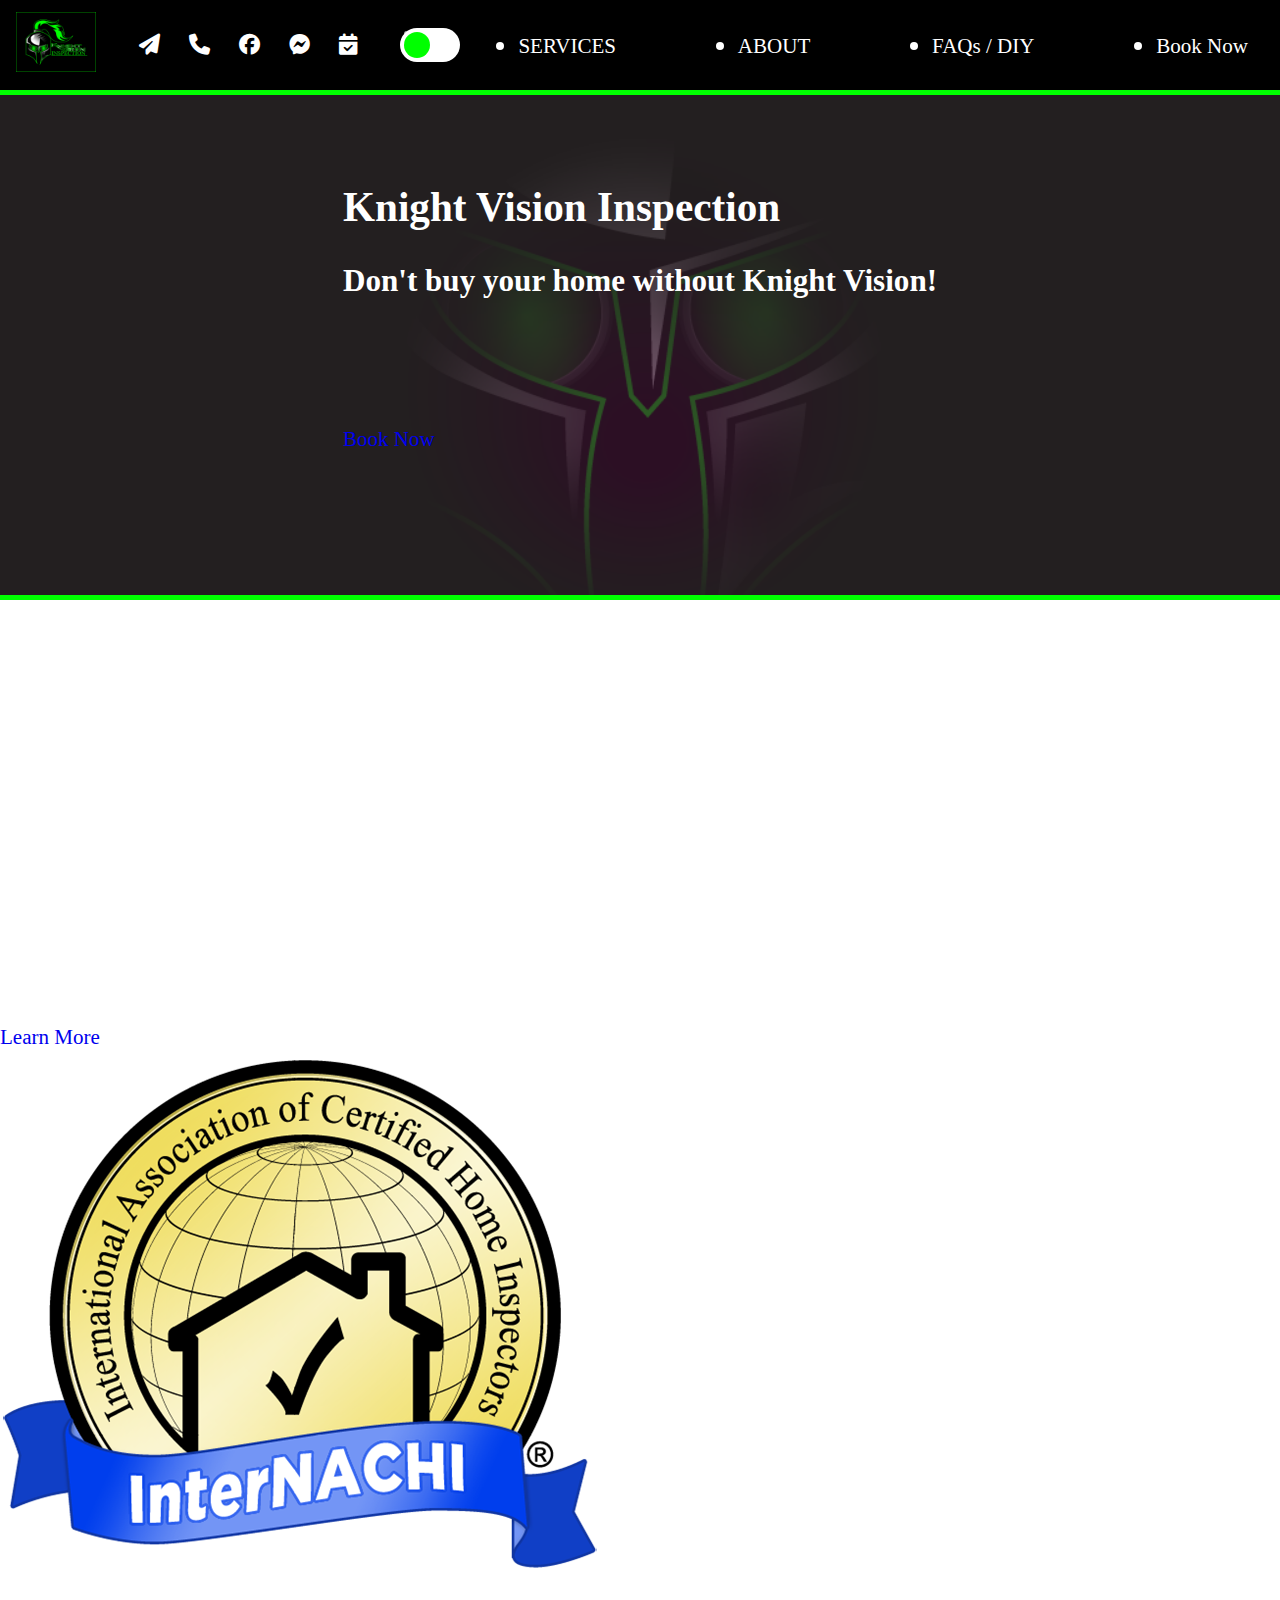
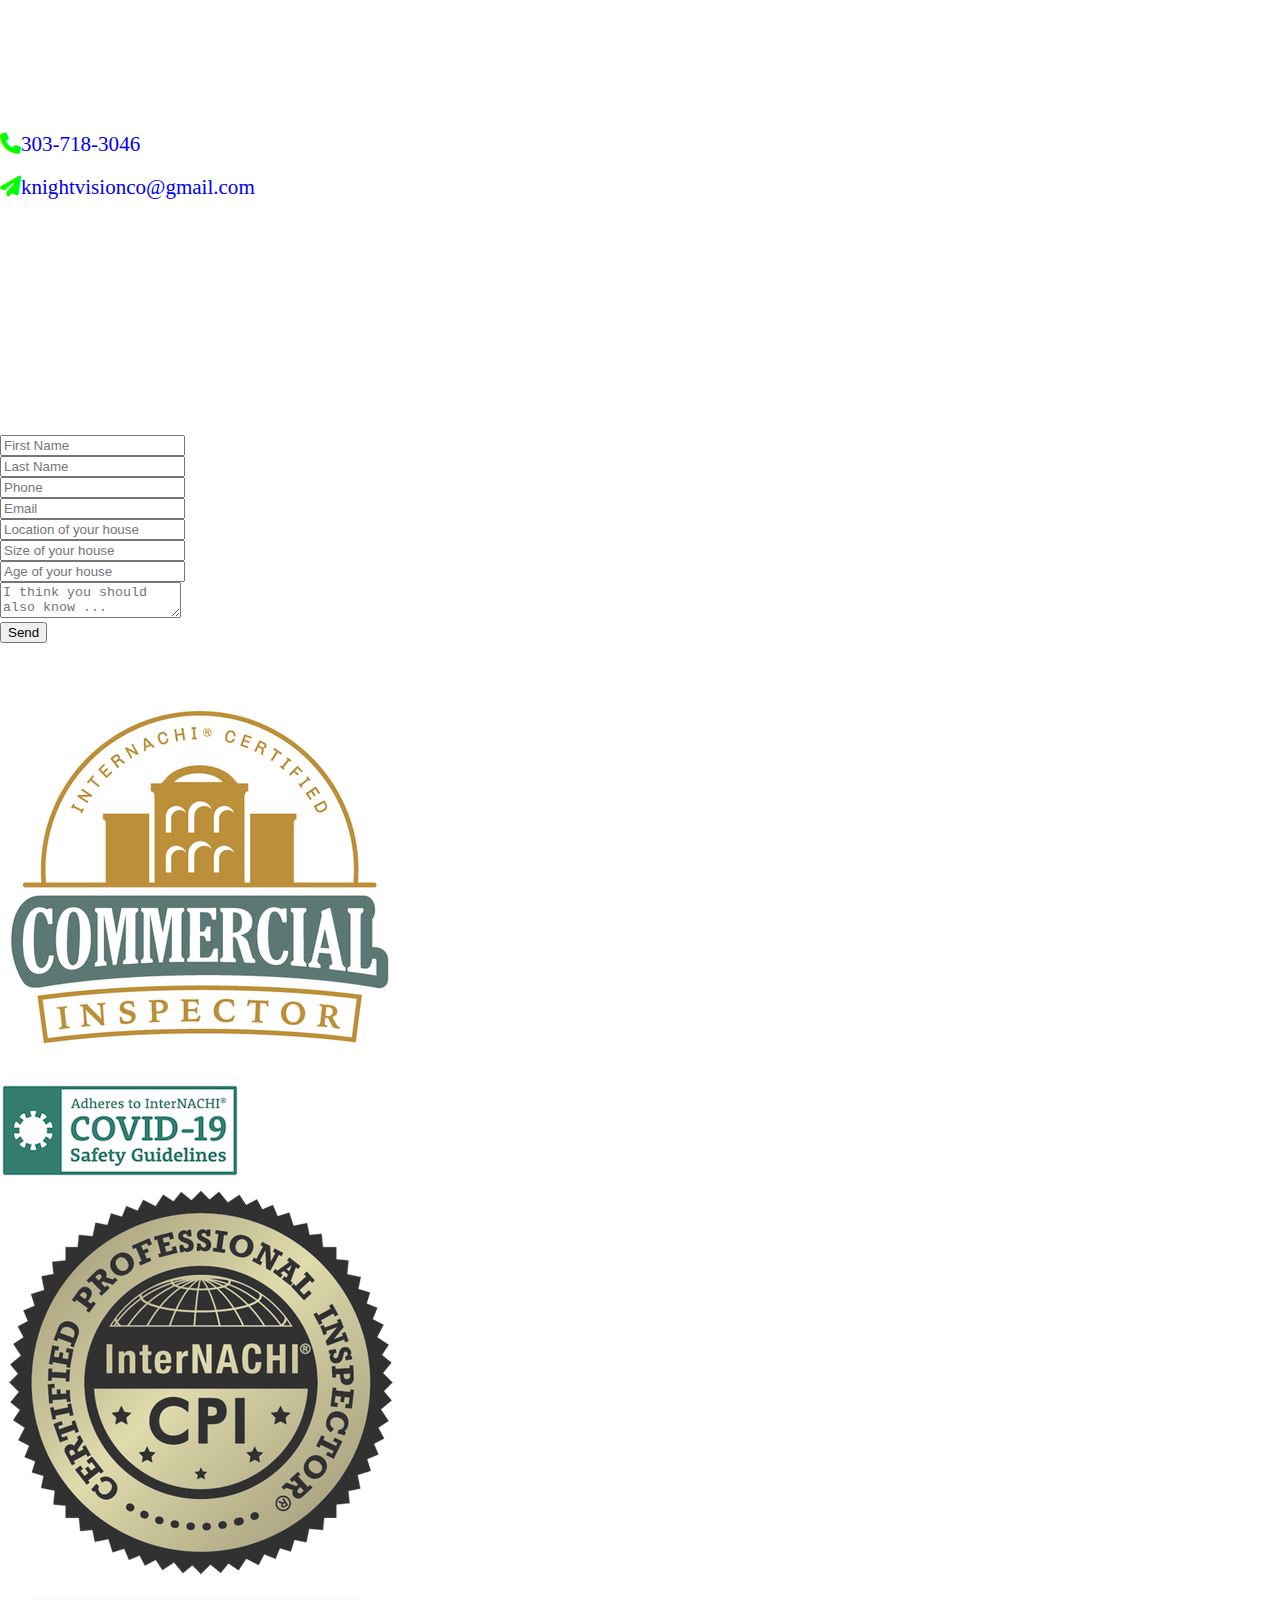
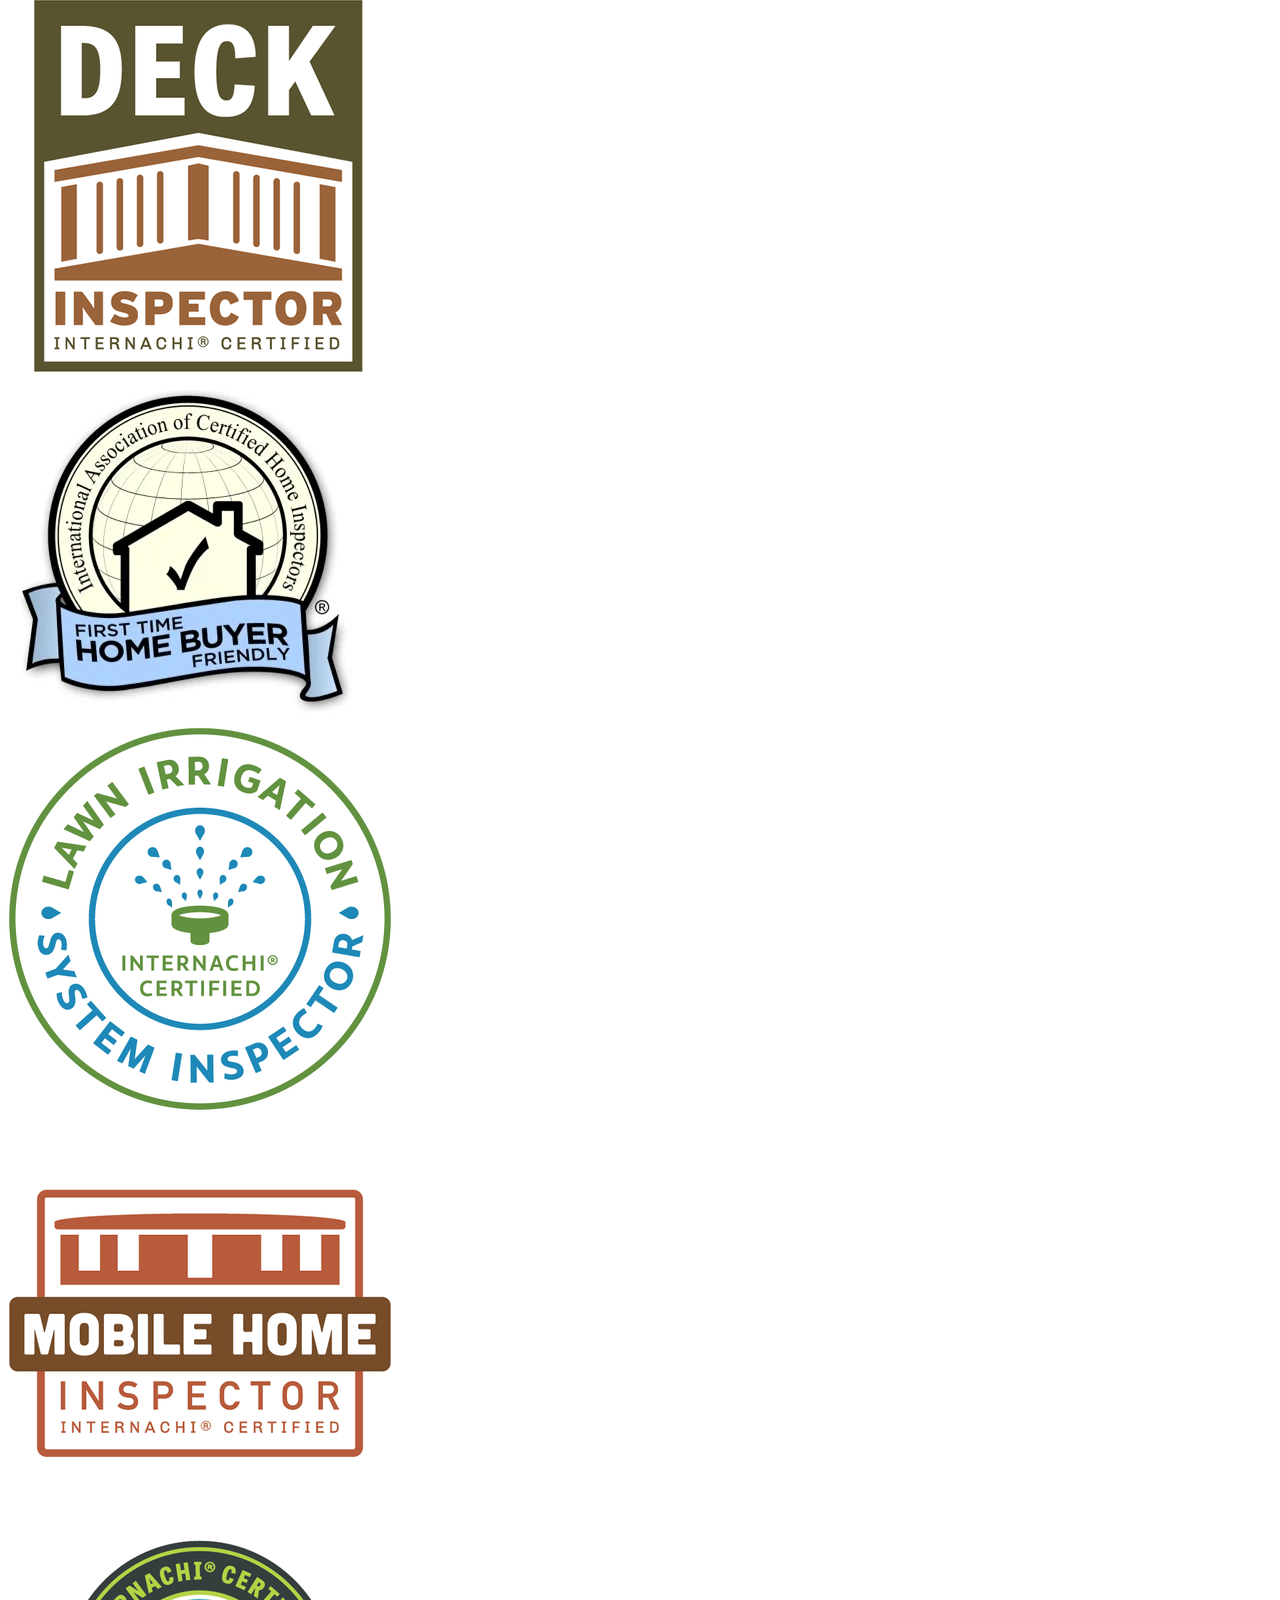
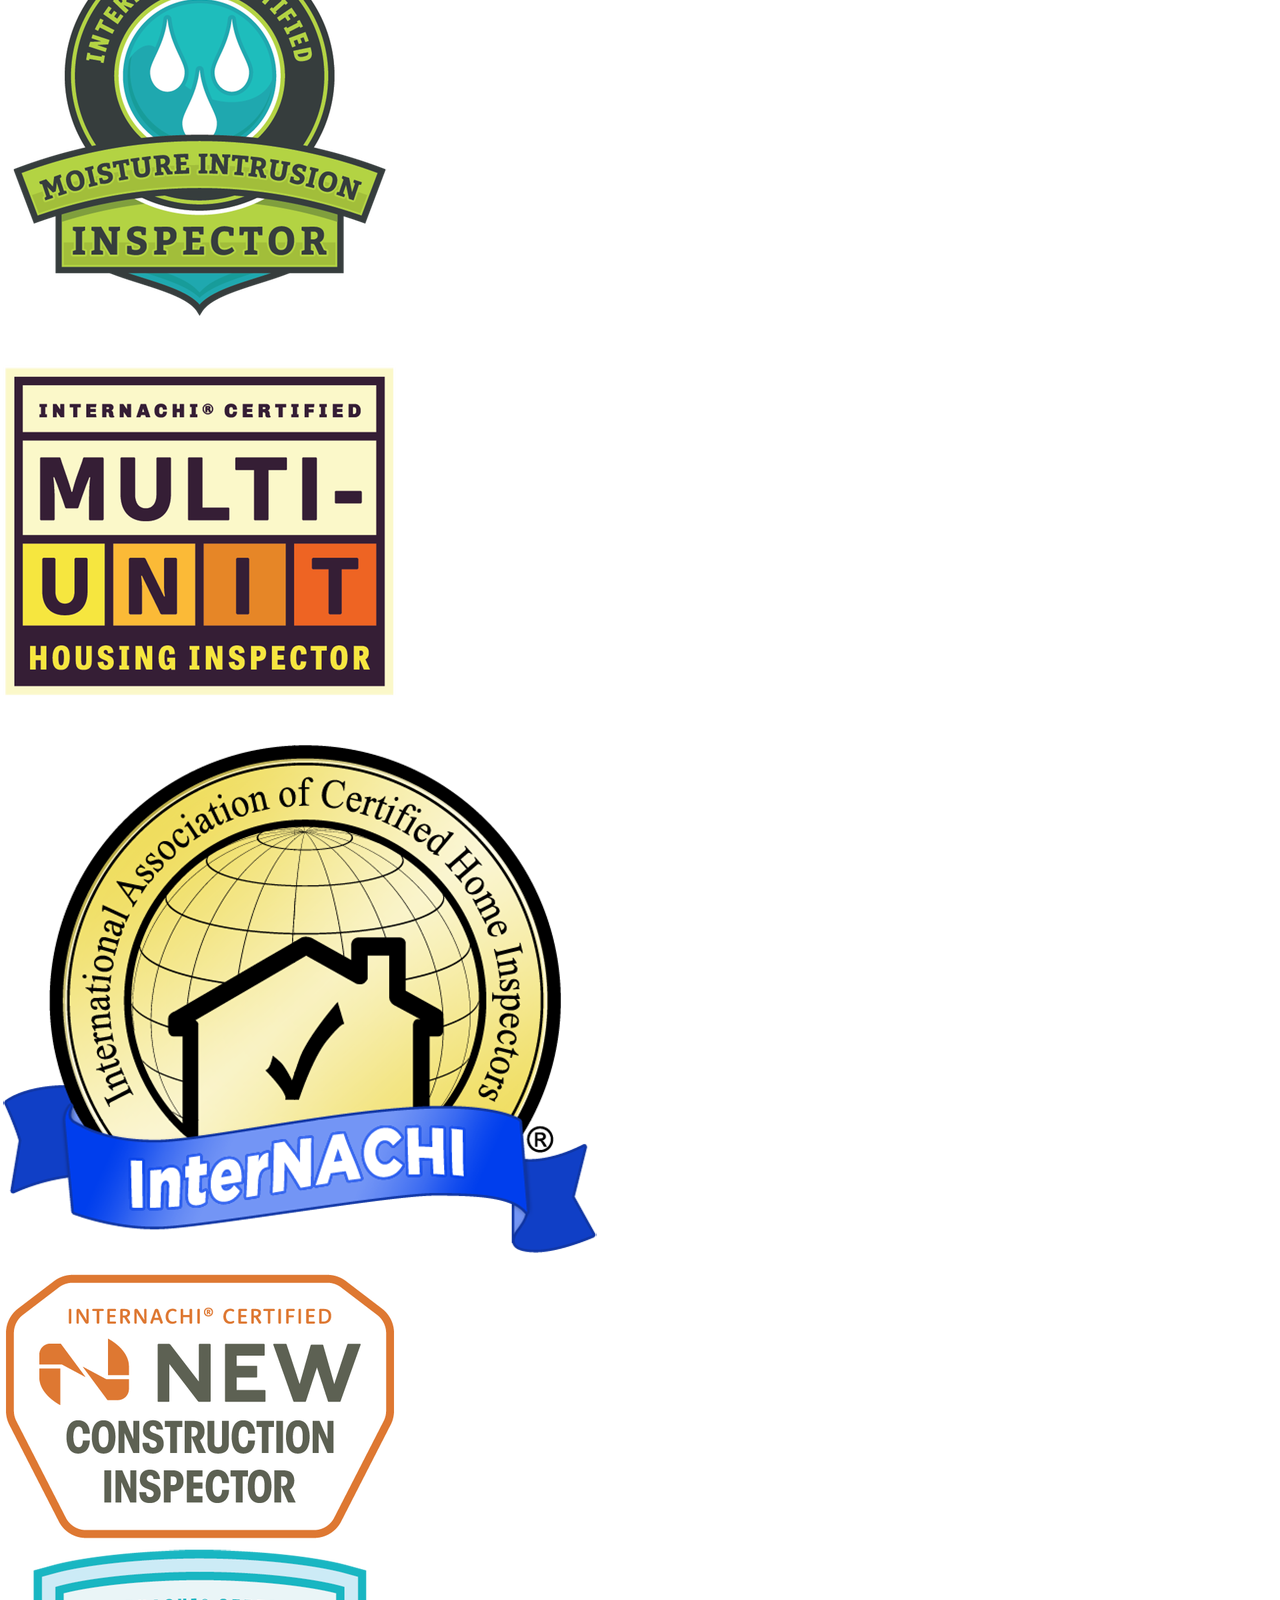
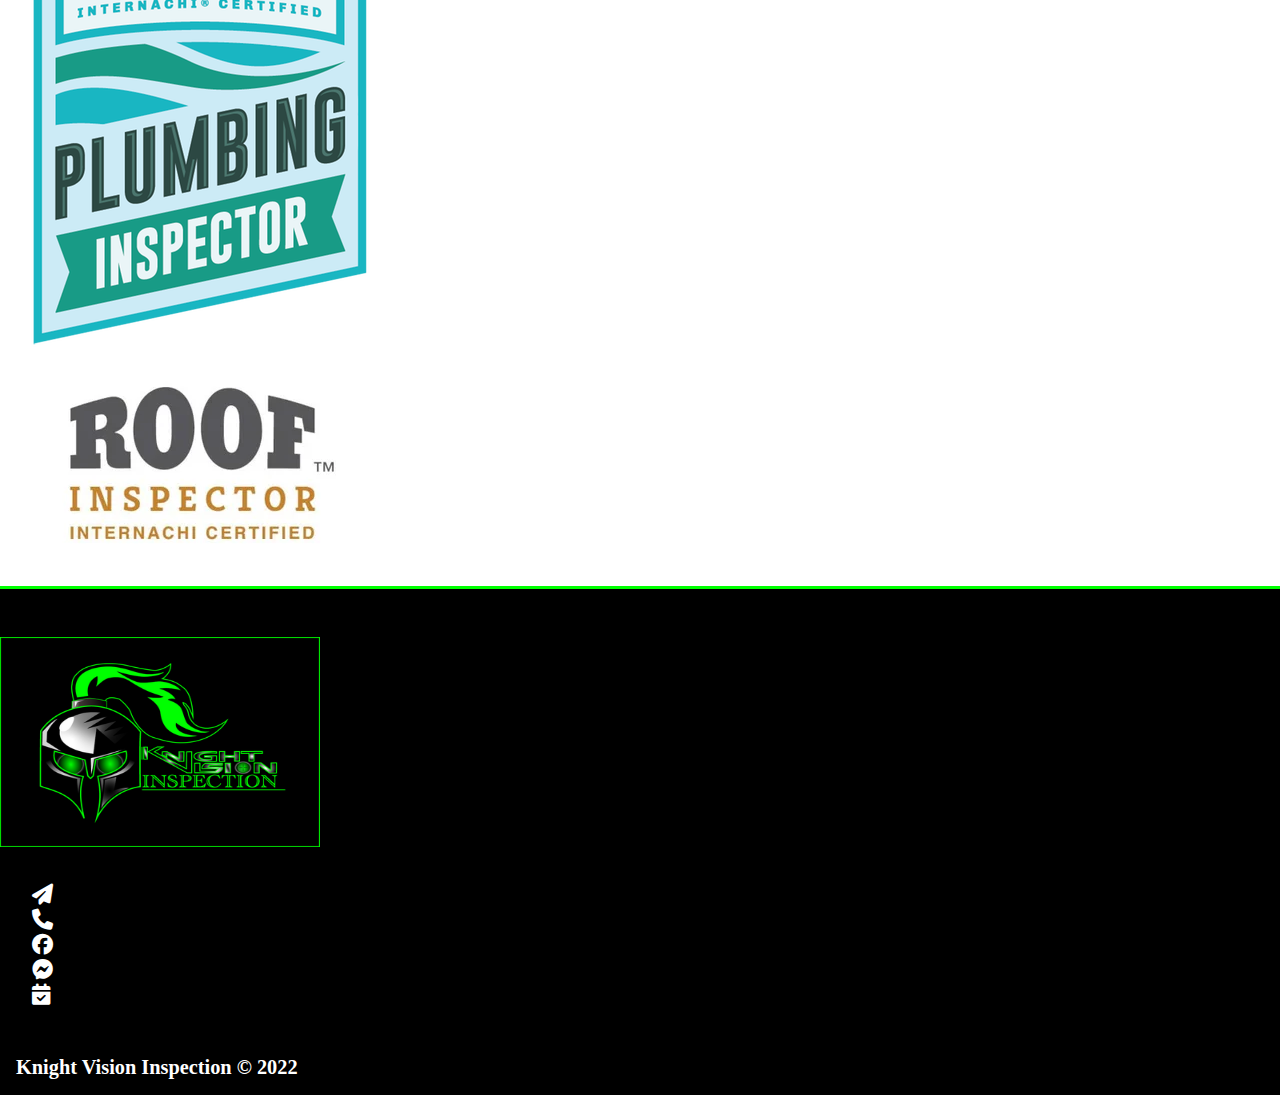
==== index.html @ 7fac528f "help" ====
<!DOCTYPE html>
<html lang="en">
  <head>
      <meta charset="UTF-8">
      <meta http-equiv="X-UA-Compatible" content="IE=edge">
      <meta name="viewport" content="width=device-width, initial-scale=1.0">
      <title>Knight Vision Inspection</title>
      <link rel="shortcut icon" type="image/jpg" href="./assets/images/logobig.webp"/>
      <link rel="stylesheet" href="https://cdnjs.cloudflare.com/ajax/libs/font-awesome/6.1.2/css/all.min.css">
      <link rel="stylesheet" href="./css/index.css">
  </head>
  <body>

    <!-- NAV -->
    <app-nav></app-nav>
    <!-- HERO -->
    <div class="hero-image">
      <div class="hero-text ta">
          <h1>Knight Vision Inspection</h1>
          <h2>Don't buy your home without Knight Vision!</h2>
          <a href="https://square.site/book/L98NPR7TF8NX2/knight-vision-inspection" class="bk-btn">Book Now</a>
      </div>
    </div> 
    
    <!-- PAGE BODY -->
    <div class="page-body">
  
      <div id="banner" class="container">
        <div class="banner-content flex1 center col gap ta">
          <p>We offer high quality, thorough Residential and Commercial property inspections across Colorado, Denver and the surrounding areas!</p>
          <p><strong>Proudly inspecting:</strong> <em>Denver, Lakewood, Golden, Morrison Englewood, Littleton, Thornton, Arvada, Westminster, Broomfield, Boulder, Louisville, Lafayette, Aurora, Castle Rock, Wheat Ridge, Centennial, Greenwood Village, Lone Tree, Parker, Elizabeth, Chery Creek</em> and more! </p>
        </div>
      </div>
    

      <div id="intro-info" class=" container">
        <div class="flex2">

          <div class="flex center col">
            <h3 class="title">Our Services</h3>
            <ul class="services-list">
              <li>Residential Inspections</li>
              <li>Commercial Inspections</li>
              <li>Walk Through Inspections</li>
              <li>Buyer's Pre-Purchase Inspections</li>
              <li>Seller's Pre-Listing Inspections</li>
              <li>New Construction Inspections</li>
              <li>11 Month Warranty Inspections</li>
              <li>Home Maintenance Inspections</li>
              <li>Radon Testing</li>
              <li>Sewer Scope Inspections</li>
            </ul>
            <a class="bk-btn"  href="./services.html">Learn More</a>
          </div>

          <div class="flex center">
            <img src="./assets/images/nachi.webp" class="nachi-intro-image" alt="InterNACHI" >
          </div>

        </div>
      </div>

      <div id="contact" class="container">
        <div class="flex2">
          
          <div class="flex jccenter ta col">
            <div class="contact-message">
              <h3 class="title">Contact Us</h3>
              <p>Please feel free to contact us for pricing or ANY questions.</p>
              <p>If interested in a quote please include the location, size </br>and age of the home.</p>
              </br>
              <p>We look forward to hearing from you, Thank you!</p>
              <div class="contact-info">
                <a href="tel:303-718-3046"><i class="fa-solid fa-phone  tooltip" style="color: var(--other1)"><span class="tooltiptext">Phone</span></i>303-718-3046</a><br/>
              </br>
                <a href="mailto:knightvisionco@gmail.com"><i class="fa-solid fa-paper-plane  tooltip" style="color: var(--other1)"><span class="tooltiptext">Mail</span></i>knightvisionco@gmail.com</a>
              </div>
            </div>
            <div class="hours">
              <h3 class="title">Hours of Operation</h3>
              <p> Monday: (8am - 9pm)</p>
              <p> Tuesday: (8am - 9pm)</p>
              <p> Wednesday: (8am - 9pm)</p>
              <p> Thursday: (8am - 9pm)</p>
              <p> Friday: (8am - 9pm)</p>
              <p> Saturday: (8am - 9pm)</p>
              <p> Sunday: (8am - 9pm)</p>
            </div>
          </div>

          <div class="flex center col">
            <h3 class="title">Ask us anything.</h3>

            <form action="" class="contact-form" method="POST">
              <div>
                <input type="text" id="fname" name="fname" placeholder="First Name" required></input>
              </div>
              <div>
                <input type="text" id="lname" name="lname" placeholder="Last Name" required></input>
              </div>
              <div>
                <input type="phone" id="phone" name="phone" placeholder="Phone" required></input>
              </div>
              <div>
                <input type="email" id="email" name="email" placeholder="Email" required></input>
              </div>
              <div>
                <input type="text" id="location" name="location" placeholder="Location of your house"></input>
              </div>
              <div>
                <input type="number" id="size" name="size" placeholder="Size of your house"></input>
              </div>
              <div>
                <input type="number" id="age" name="age" placeholder="Age of your house"></input>
              </div>
              <div>
                <textarea type="text" id="message" name="message" placeholder="I think you should also know ..."></textarea>
              </div>
              <div>
                <button type="submit" class="bk-btn">Send</button>
              </div>
    
            </form>

          </div>

        </div>
      </div>


      <div id="certifications" class="container flex1 col">
        <h2 class="title ta">Certifications</h2>              
      </div>


      <div id="cert-gallery" class="container">
        <div class="flex3 cert-gallery">

          <div class="">
            <img src="./assets/images/commercial.webp" alt="">
          </div>

          <div class="">
            <img src="./assets/images/covid.webp" alt="">
          </div>

          <div class="">
            <img src="./assets/images/cpi.webp" alt="">
          </div>

          <div class="">
            <img src="./assets/images/deck.webp" alt="">
          </div>

          <div class="">
            <img src="./assets/images/firsttime.webp" alt="">
          </div>

          <div class="">
            <img src="./assets/images/lawn.webp" alt="">
          </div>

          <div class="">
            <img src="./assets/images/mobile.webp" alt="">
          </div>

          <div class="">
            <img src="./assets/images/moisture.webp" alt="">
          </div>

          <div class="">
            <img src="./assets/images/multi.webp" alt="">
          </div>

          <div class="special">
            <img src="./assets/images/nachi.webp" alt="">
          </div>

          <div class="">
            <img src="./assets/images/new.webp" alt="">
          </div>

          <div class="">
            <img src="./assets/images/plumbing.webp" alt="">
          </div>

          <div class="">
            <img src="./assets/images/roof.webp" alt="">
          </div>

        </div>
      </div>
    

    </div>

    <app-footer></app-footer>
 
  </body>

  <script src="https://ajax.googleapis.com/ajax/libs/jquery/3.5.1/jquery.min.js"></script>
  <script type="text/javascript" src="./js/nav.js"></script>
  <script type="text/javascript" src="./js/footer.js"></script>

</html>
---- css/index.css ----
/*--------------------------------------------------------------
>>> INDEX
--------------------------------------------------------------*/

@import "./presets/1reset.css";
@import "./presets/2style.css";
@import "./presets/3header.css";
@import "./presets/4footer.css";
@import "./presets/5main.css";

/*--------------------------------------------------------------
>>> INDEX - END
--------------------------------------------------------------*/
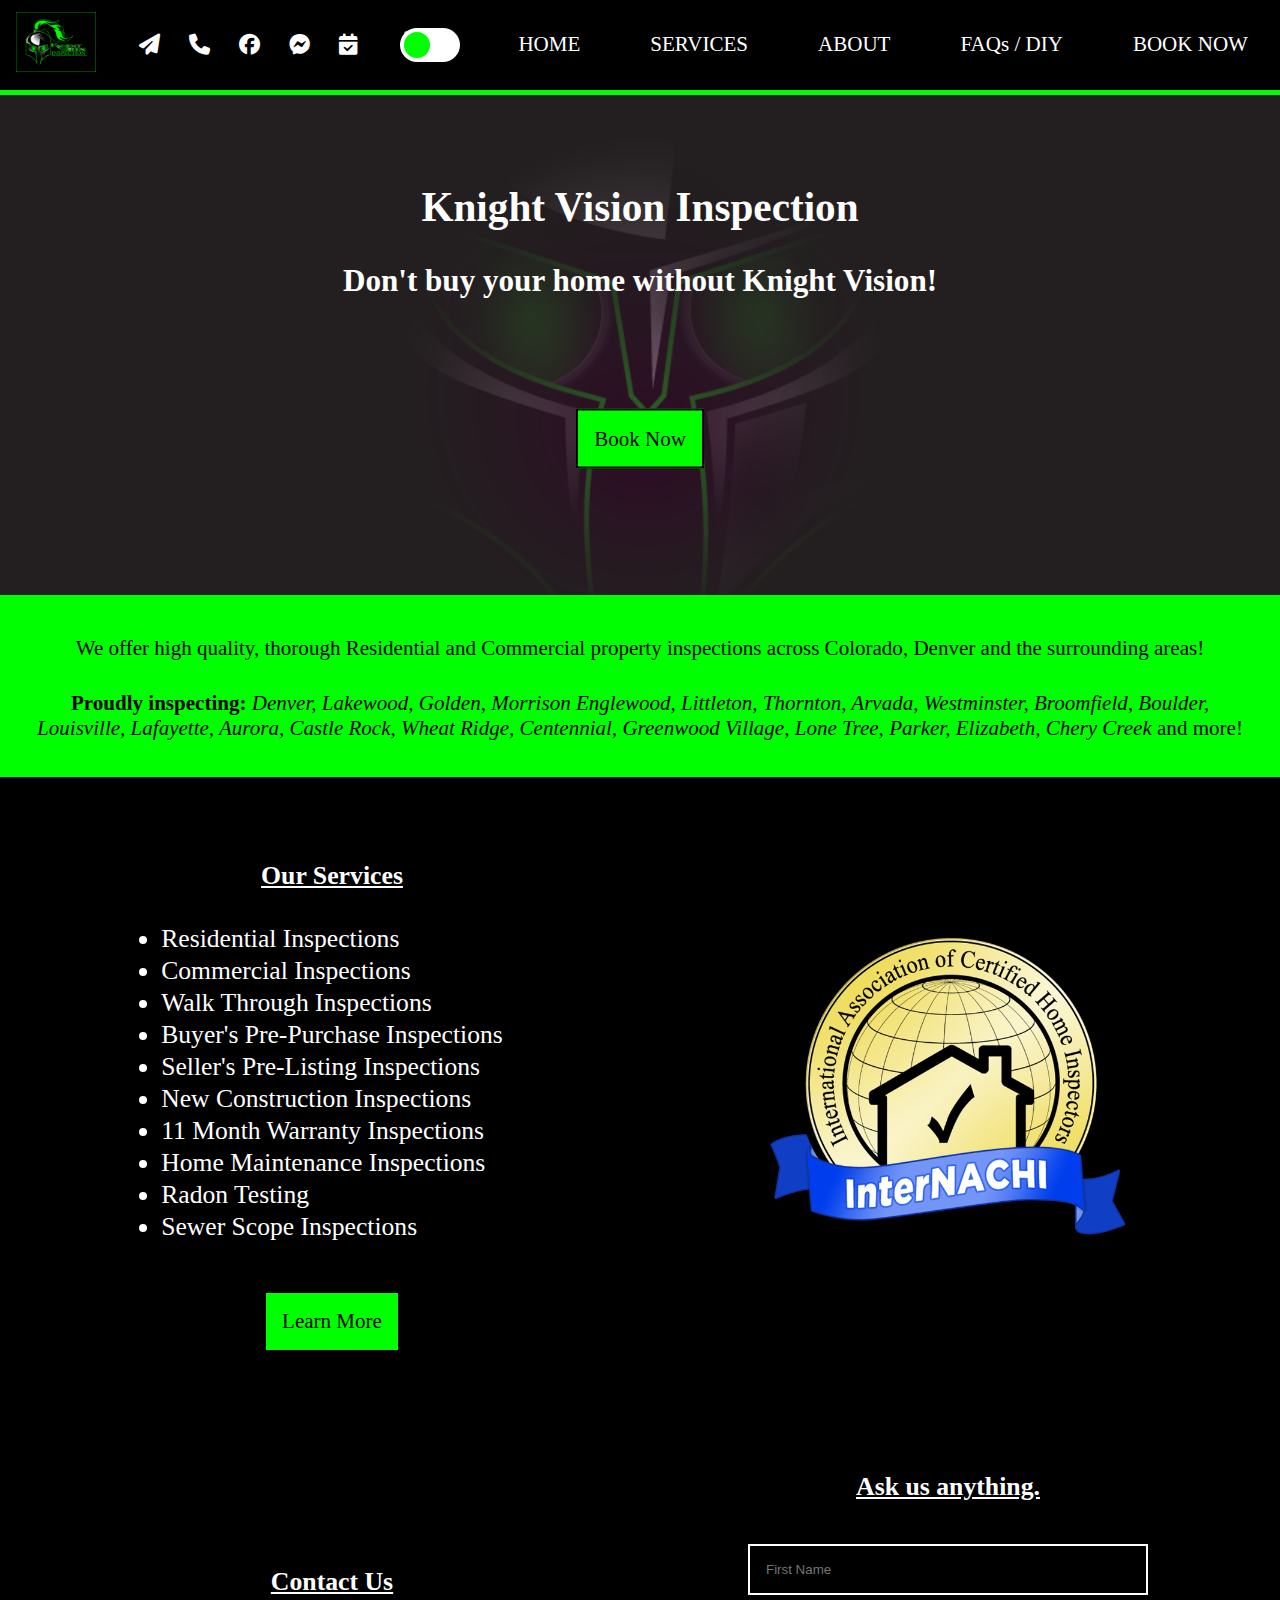
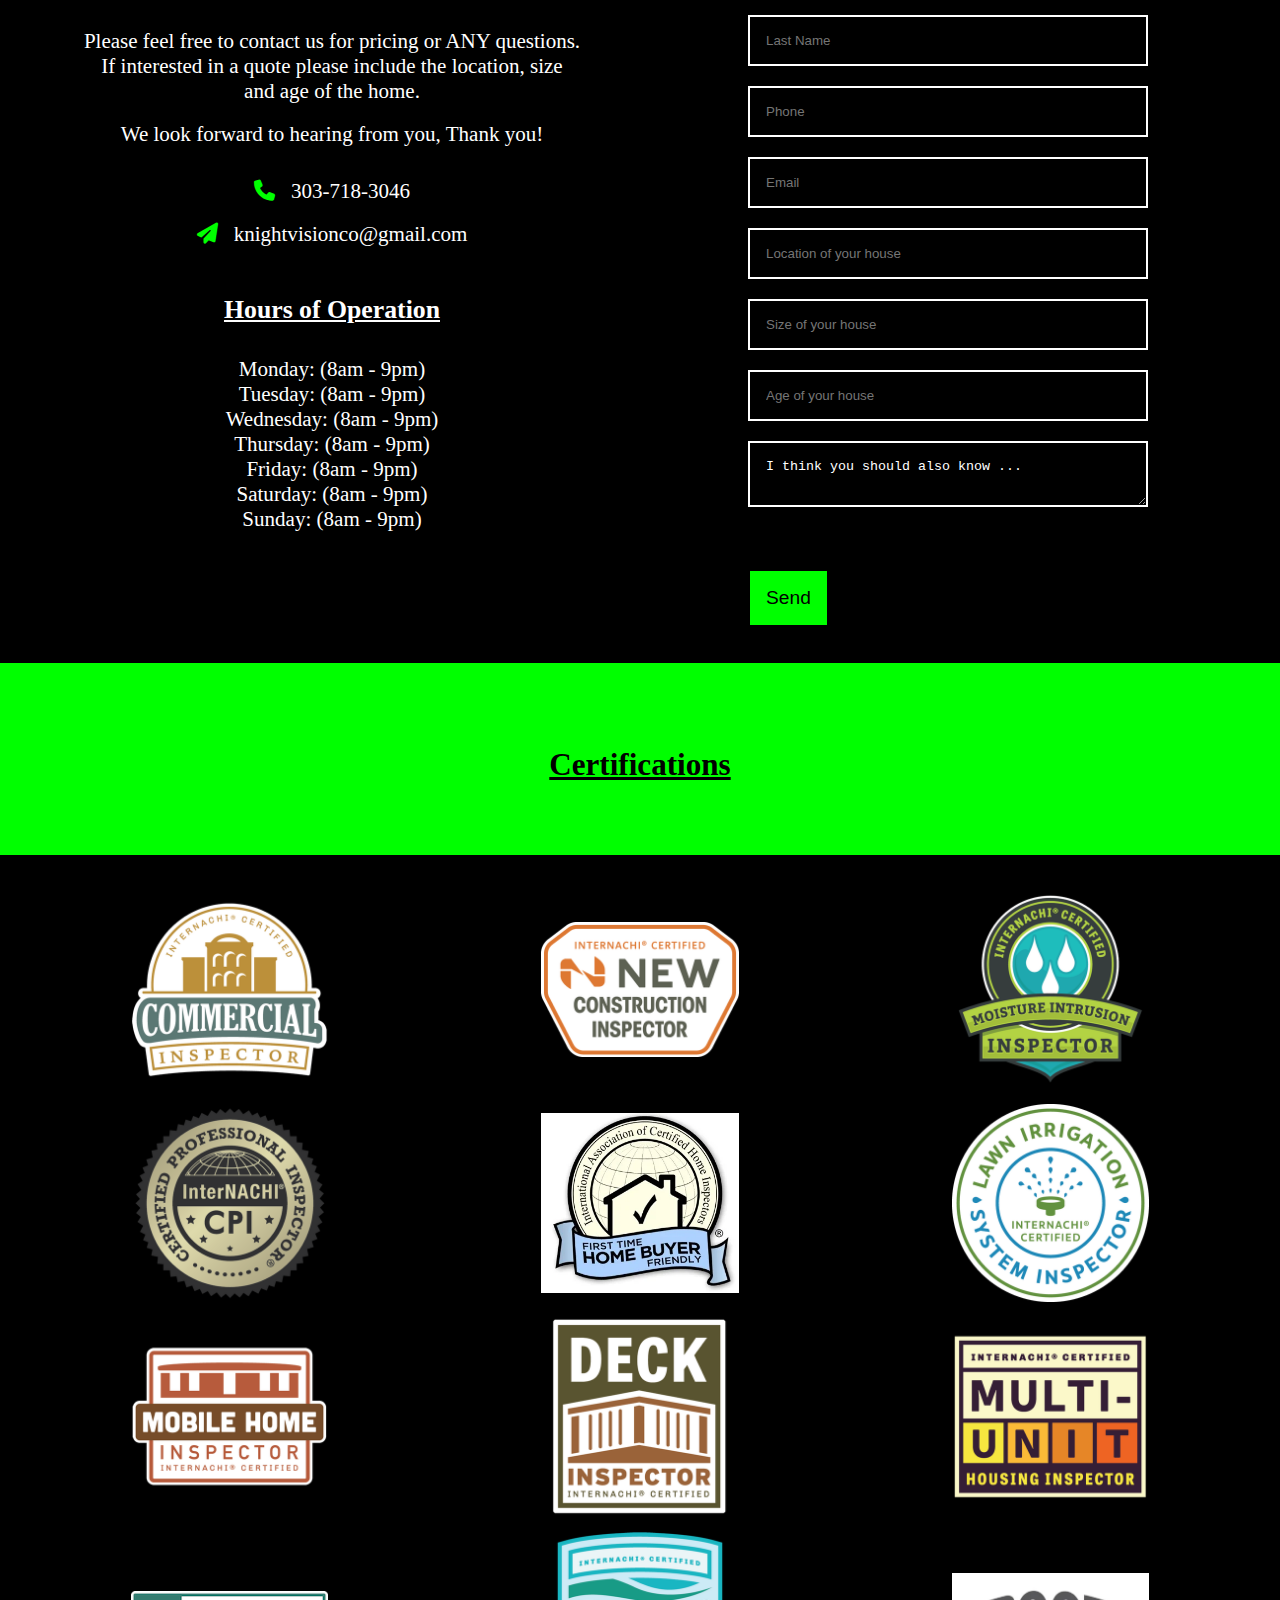
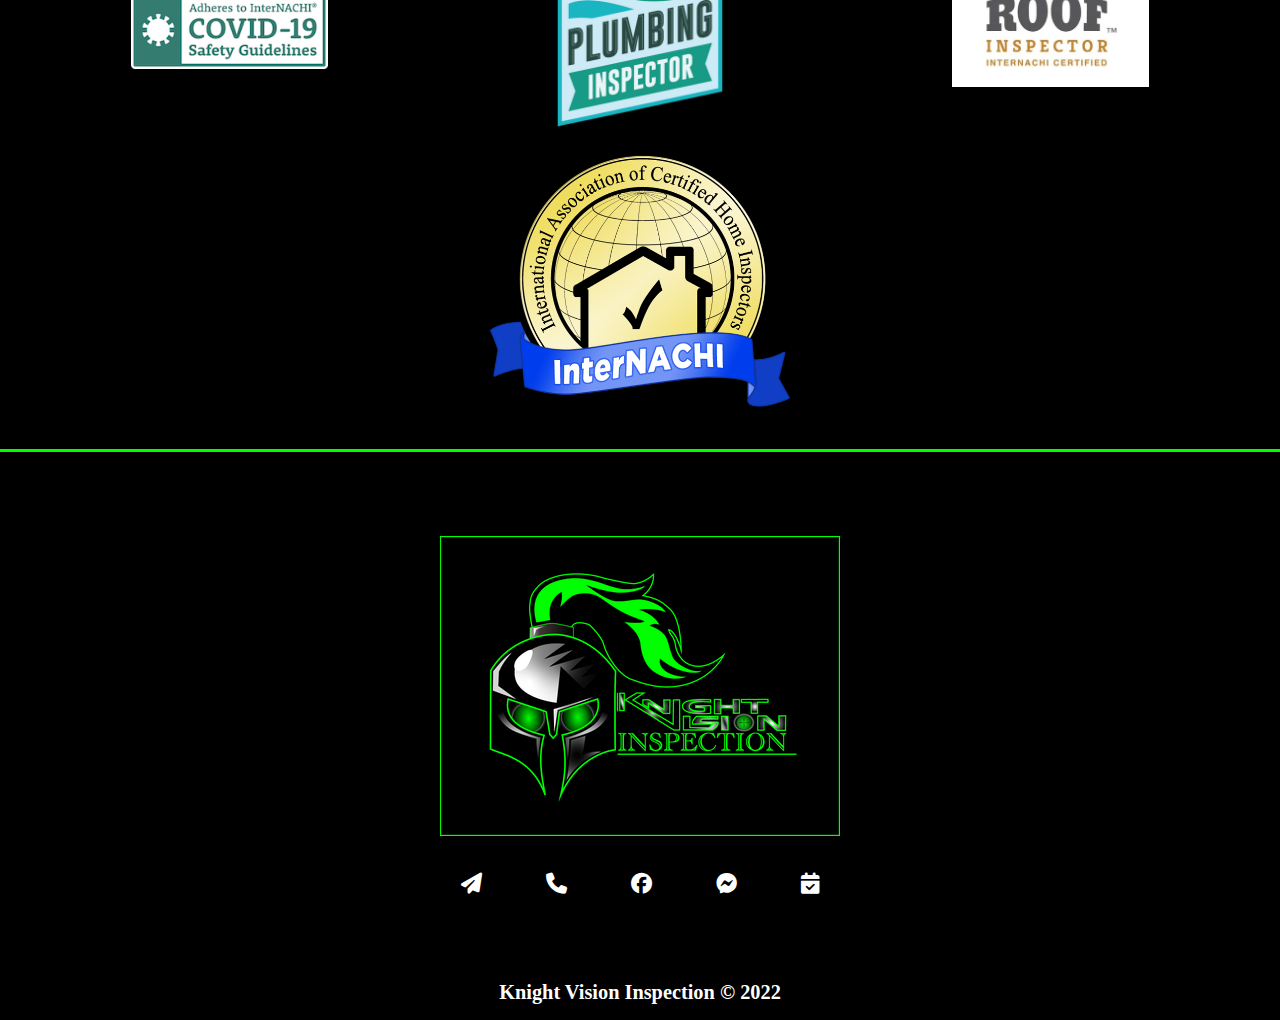
==== commit 7b1f1fe4: "inside" ====
--- a/index.html
+++ b/index.html
@@ -91,7 +91,10 @@
           <div class="flex center col">
             <h3 class="title">Ask us anything.</h3>
 
-            <form action="" class="contact-form" method="POST">
+            <form action="https://formsubmit.co/knightvisionco@gmail.com" class="contact-form" method="POST">
+              <!-- <div>
+                <input type="hidden" name="_next" value="https:/mortalcatbat.com/thanks.html">
+              </div> -->
               <div>
                 <input type="text" id="fname" name="fname" placeholder="First Name" required></input>
               </div>
@@ -136,55 +139,59 @@
       <div id="cert-gallery" class="container">
         <div class="flex3 cert-gallery">
 
-          <div class="">
+          <div class="center">
             <img src="./assets/images/commercial.webp" alt="">
           </div>
 
-          <div class="">
+          <div class="center">
+            <img src="./assets/images/new.webp" alt="">
+          </div>
+
+          <div class="center">
+            <img src="./assets/images/moisture.webp" alt="">
+          </div>
+
+          <div class="center">
+            <img src="./assets/images/cpi.webp" alt="">
+          </div>
+
+  
+          <div class="center">
+            <img src="./assets/images/firsttime.webp" alt="">
+          </div>
+
+          <div class="center">
+            <img src="./assets/images/lawn.webp" alt="">
+          </div>
+
+          <div class="center">
+            <img src="./assets/images/mobile.webp" alt="">
+          </div>
+
+          <div class="center">
+            <img src="./assets/images/deck.webp" alt="">
+          </div>
+
+       
+
+          <div class="center">
+            <img src="./assets/images/multi.webp" alt="">
+          </div>
+
+          <div class="center special">
+            <img src="./assets/images/nachi.webp" alt="">
+          </div>
+
+          <div class="center">
             <img src="./assets/images/covid.webp" alt="">
           </div>
-
-          <div class="">
-            <img src="./assets/images/cpi.webp" alt="">
-          </div>
-
-          <div class="">
-            <img src="./assets/images/deck.webp" alt="">
-          </div>
-
-          <div class="">
-            <img src="./assets/images/firsttime.webp" alt="">
-          </div>
-
-          <div class="">
-            <img src="./assets/images/lawn.webp" alt="">
-          </div>
-
-          <div class="">
-            <img src="./assets/images/mobile.webp" alt="">
-          </div>
-
-          <div class="">
-            <img src="./assets/images/moisture.webp" alt="">
-          </div>
-
-          <div class="">
-            <img src="./assets/images/multi.webp" alt="">
-          </div>
-
-          <div class="special">
-            <img src="./assets/images/nachi.webp" alt="">
-          </div>
-
-          <div class="">
-            <img src="./assets/images/new.webp" alt="">
-          </div>
-
-          <div class="">
+   
+
+          <div class="center">
             <img src="./assets/images/plumbing.webp" alt="">
           </div>
 
-          <div class="">
+          <div class="center">
             <img src="./assets/images/roof.webp" alt="">
           </div>
 
@@ -201,5 +208,7 @@
   <script src="https://ajax.googleapis.com/ajax/libs/jquery/3.5.1/jquery.min.js"></script>
   <script type="text/javascript" src="./js/nav.js"></script>
   <script type="text/javascript" src="./js/footer.js"></script>
+  <script src="https://smtpjs.com/v3/smtp.js"></script>
+
 
 </html>--- a/css/index.css
+++ b/css/index.css
@@ -4,7 +4,7 @@
 
 @import "./presets/1reset.css";
 @import "./presets/2style.css";
-@import "./presets/3header.css";
+@import "./presets/3nav.css";
 @import "./presets/4footer.css";
 @import "./presets/5main.css";
 
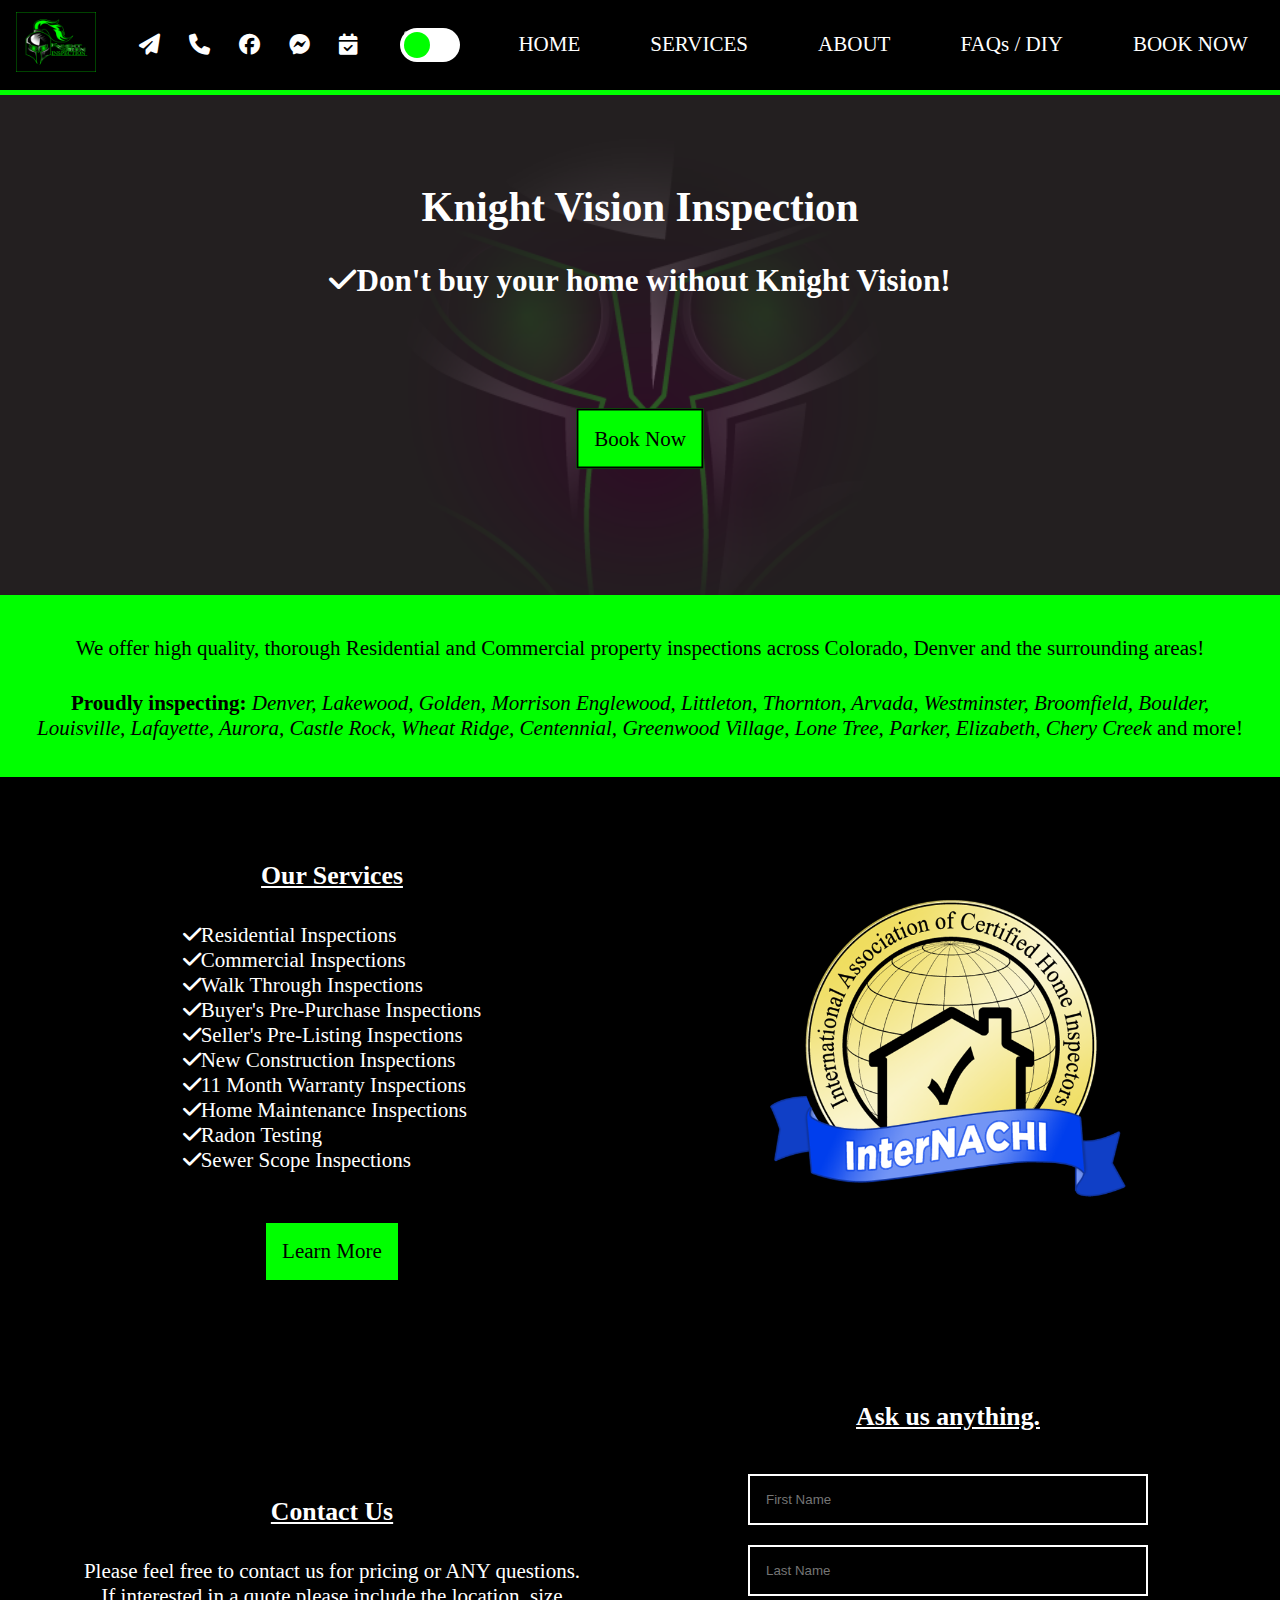
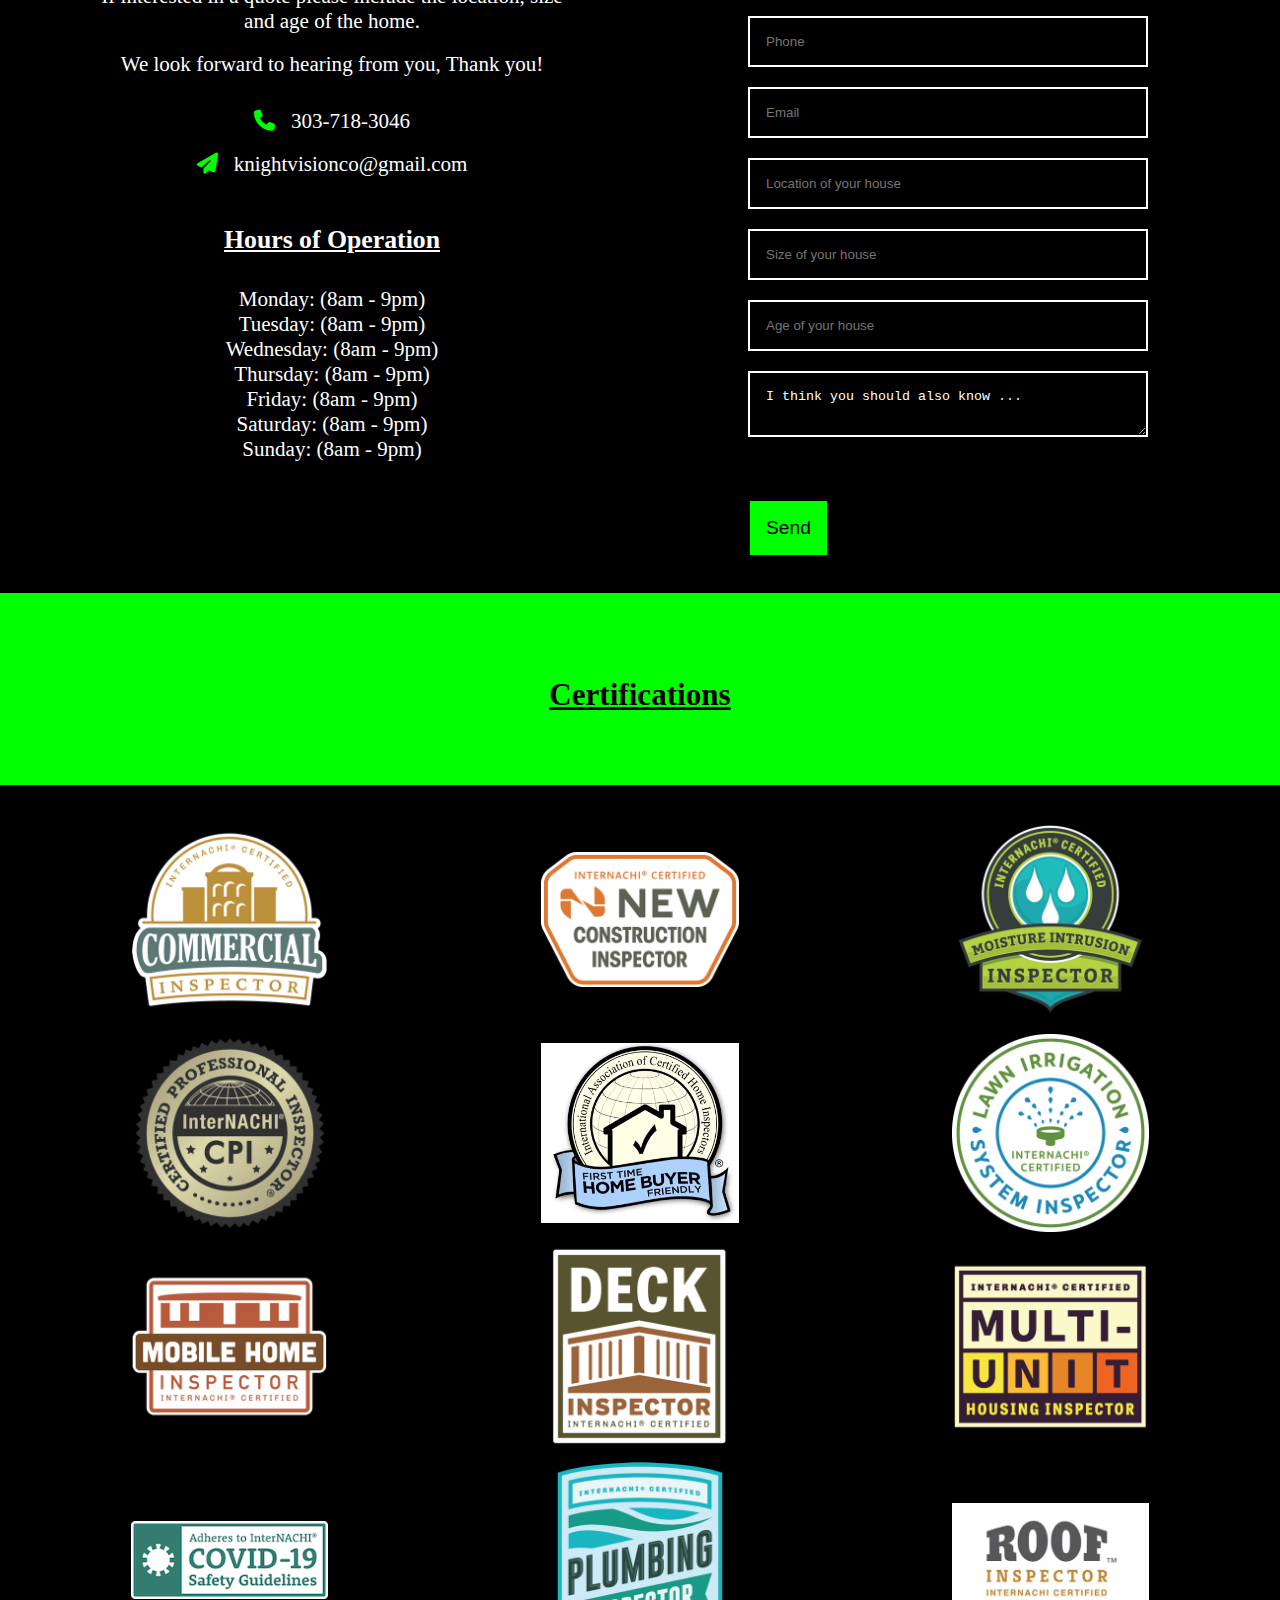
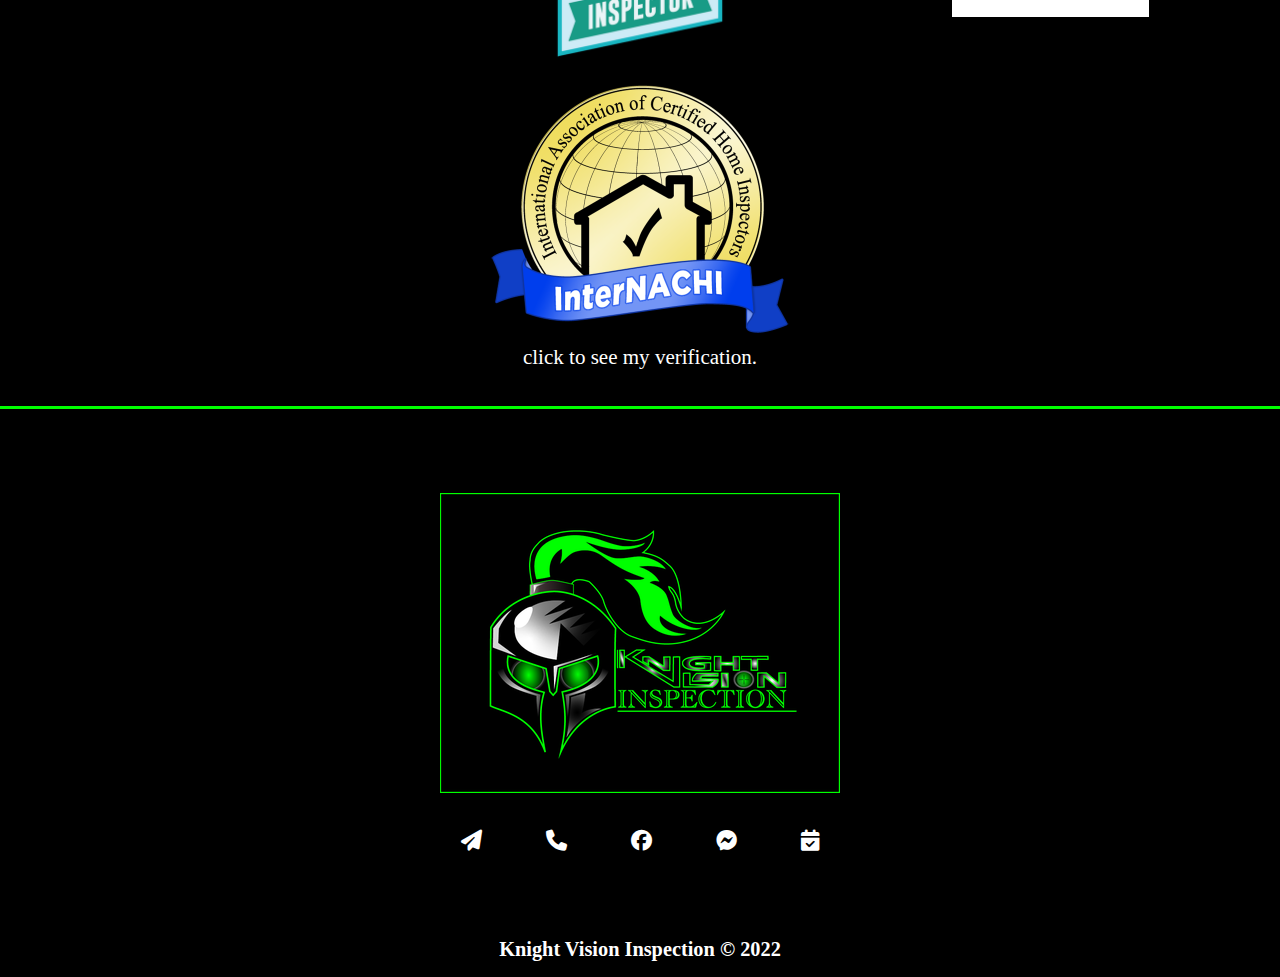
==== commit c8586f1f: "sunday" ====
--- a/index.html
+++ b/index.html
@@ -17,7 +17,7 @@
     <div class="hero-image">
       <div class="hero-text ta">
           <h1>Knight Vision Inspection</h1>
-          <h2>Don't buy your home without Knight Vision!</h2>
+          <h2><i class="fa-solid fa-check"></i>Don't buy your home without Knight Vision!</h2>
           <a href="https://square.site/book/L98NPR7TF8NX2/knight-vision-inspection" class="bk-btn">Book Now</a>
       </div>
     </div> 
@@ -38,23 +38,26 @@
 
           <div class="flex center col">
             <h3 class="title">Our Services</h3>
-            <ul class="services-list">
-              <li>Residential Inspections</li>
-              <li>Commercial Inspections</li>
-              <li>Walk Through Inspections</li>
-              <li>Buyer's Pre-Purchase Inspections</li>
-              <li>Seller's Pre-Listing Inspections</li>
-              <li>New Construction Inspections</li>
-              <li>11 Month Warranty Inspections</li>
-              <li>Home Maintenance Inspections</li>
-              <li>Radon Testing</li>
-              <li>Sewer Scope Inspections</li>
-            </ul>
+
+            <div class="services-list">
+              <p><i class="fa-solid fa-check"></i>Residential Inspections</p>
+              <p><i class="fa-solid fa-check"></i>Commercial Inspections</p>
+              <p><i class="fa-solid fa-check"></i>Walk Through Inspections</p>
+              <p><i class="fa-solid fa-check"></i>Buyer's Pre-Purchase Inspections</p>
+              <p><i class="fa-solid fa-check"></i>Seller's Pre-Listing Inspections</p>
+              <p><i class="fa-solid fa-check"></i>New Construction Inspections</p>
+              <p><i class="fa-solid fa-check"></i>11 Month Warranty Inspections</p>
+              <p><i class="fa-solid fa-check"></i>Home Maintenance Inspections</p>
+              <p><i class="fa-solid fa-check"></i>Radon Testing</p>
+              <p><i class="fa-solid fa-check"></i>Sewer Scope Inspections</p>
+            </div>
+            
+ 
             <a class="bk-btn"  href="./services.html">Learn More</a>
           </div>
 
-          <div class="flex center">
-            <img src="./assets/images/nachi.webp" class="nachi-intro-image" alt="InterNACHI" >
+          <div class="flex center ta">
+            <a href="https://www.nachi.org/certified-inspectors/jeremy-knight-138145"><img src="./assets/images/nachi.webp" class="nachi-intro-image" alt="InterNACHI"></a>
           </div>
 
         </div>
@@ -154,7 +157,6 @@
           <div class="center">
             <img src="./assets/images/cpi.webp" alt="">
           </div>
-
   
           <div class="center">
             <img src="./assets/images/firsttime.webp" alt="">
@@ -172,21 +174,20 @@
             <img src="./assets/images/deck.webp" alt="">
           </div>
 
-       
-
           <div class="center">
             <img src="./assets/images/multi.webp" alt="">
           </div>
 
-          <div class="center special">
-            <img src="./assets/images/nachi.webp" alt="">
+          <div class="center special ta flex">
+            <a href="https://www.nachi.org/certified-inspectors/jeremy-knight-138145"><img src="./assets/images/nachi.webp" alt="certification"></a>
+            <br>
+            <a href="https://www.nachi.org/certified-inspectors/jeremy-knight-138145"><p>click to see my verification.</p></a>
           </div>
 
           <div class="center">
             <img src="./assets/images/covid.webp" alt="">
           </div>
    
-
           <div class="center">
             <img src="./assets/images/plumbing.webp" alt="">
           </div>
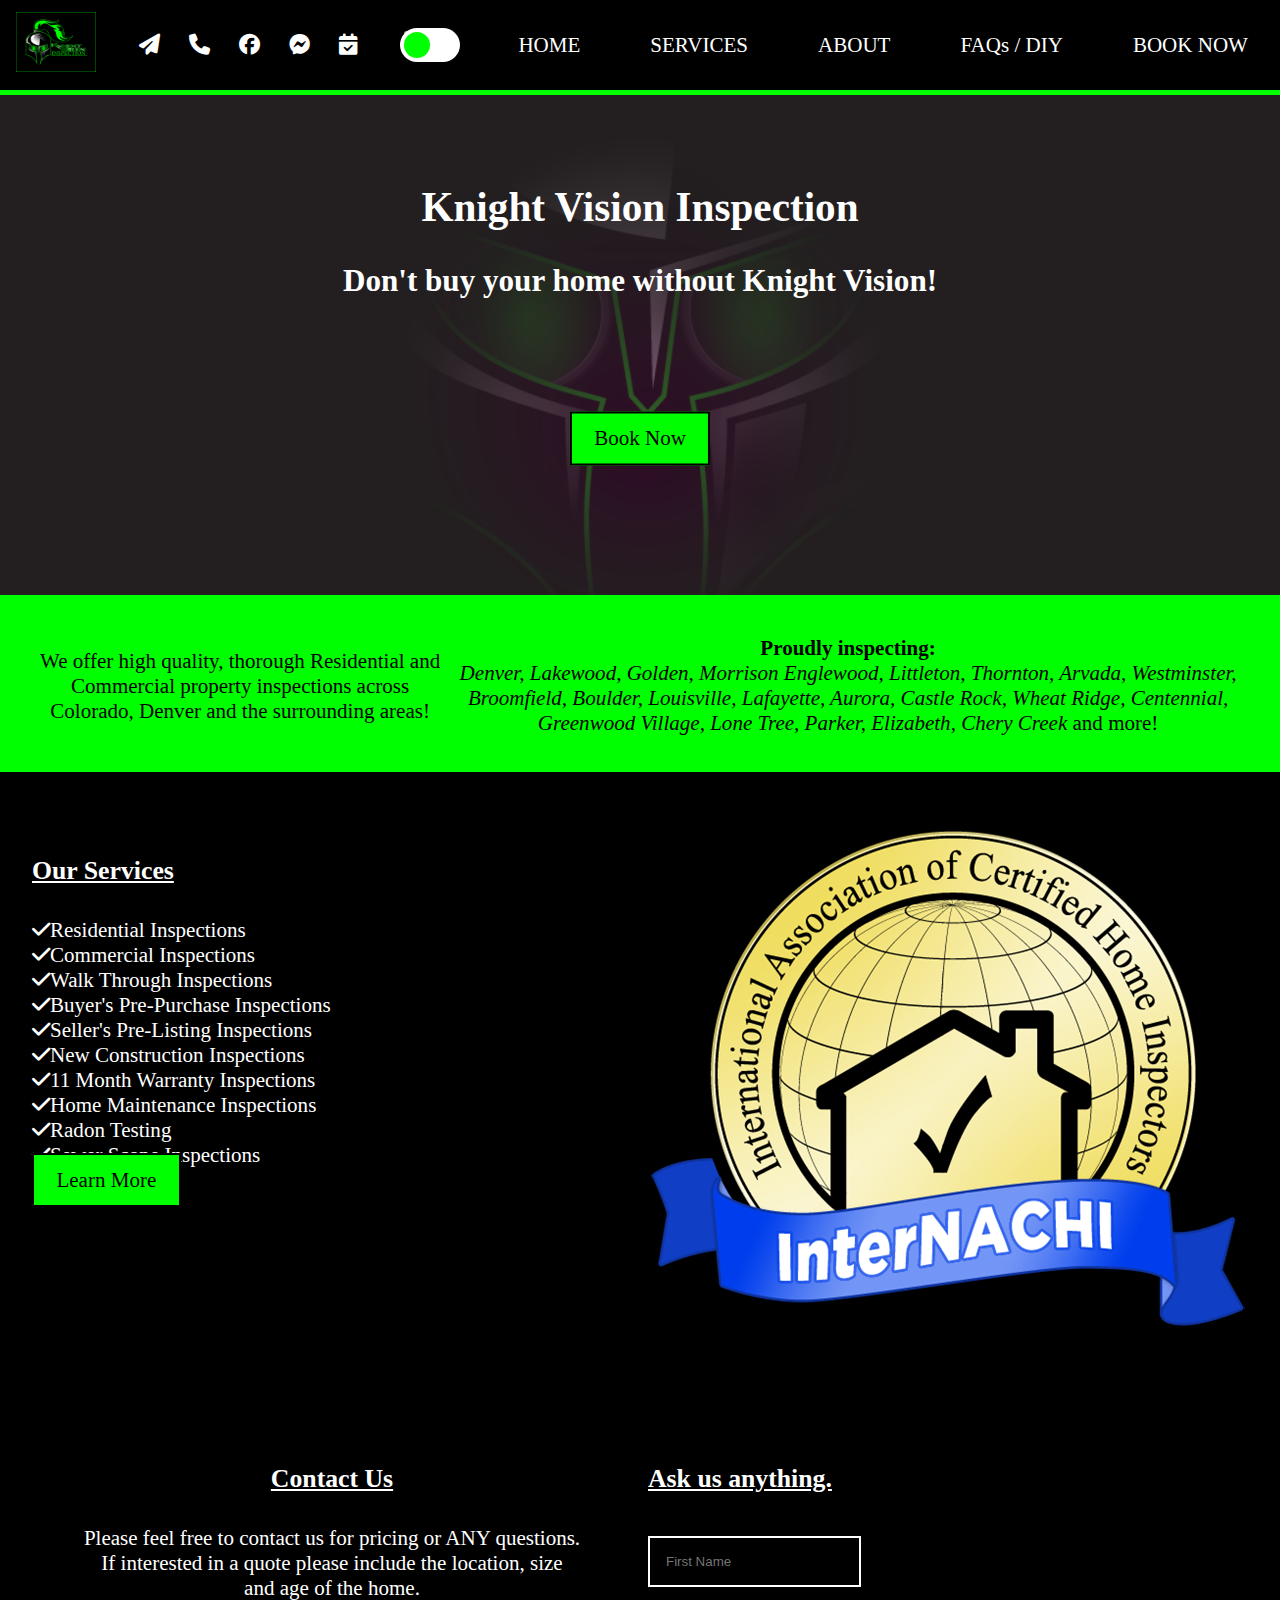
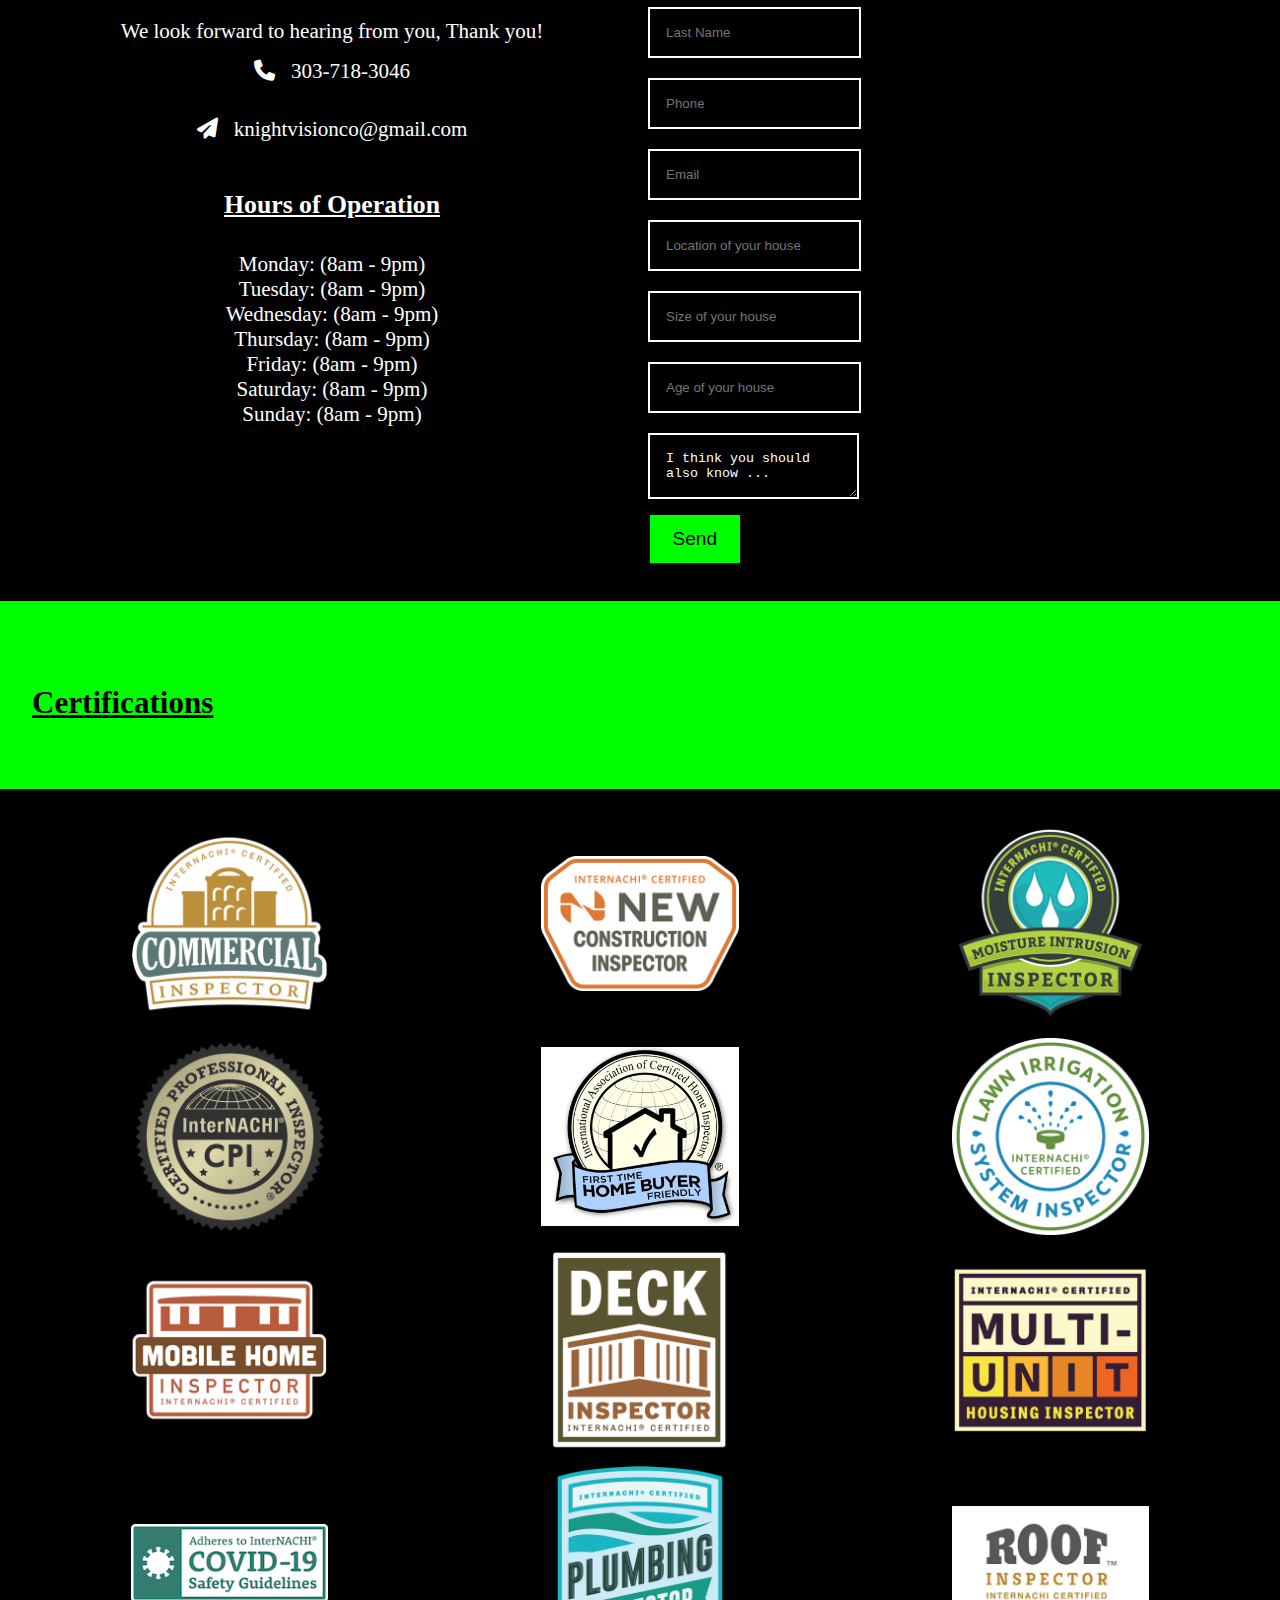
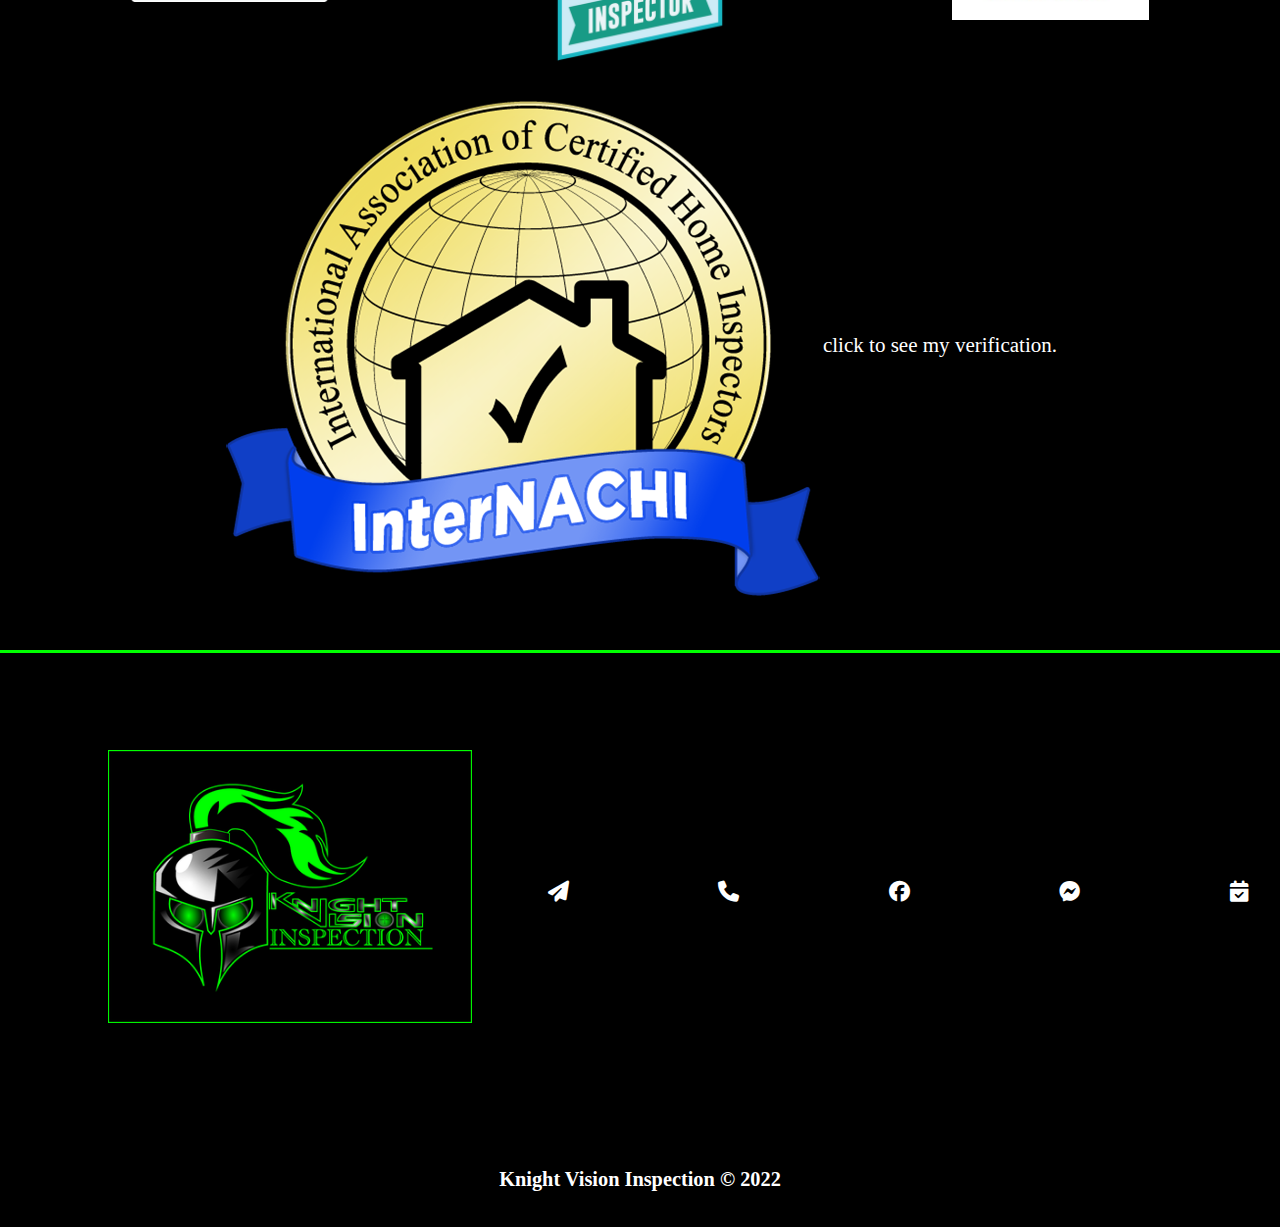
==== commit 9dd45888: "update host" ====
--- a/index.html
+++ b/index.html
@@ -15,10 +15,10 @@
     <app-nav></app-nav>
     <!-- HERO -->
     <div class="hero-image">
-      <div class="hero-text ta">
+      <div class="hero-text tac">
           <h1>Knight Vision Inspection</h1>
-          <h2><i class="fa-solid fa-check"></i>Don't buy your home without Knight Vision!</h2>
-          <a href="https://square.site/book/L98NPR7TF8NX2/knight-vision-inspection" class="bk-btn">Book Now</a>
+          <h2></i>Don't buy your home without Knight Vision!</h2>
+          <a href="https://square.site/book/L98NPR7TF8NX2/knight-vision-inspection" class="bk-btn btn">Book Now</a>
       </div>
     </div> 
     
@@ -26,9 +26,9 @@
     <div class="page-body">
   
       <div id="banner" class="container">
-        <div class="banner-content flex1 center col gap ta">
+        <div class="banner-content flex1 center col tac">
           <p>We offer high quality, thorough Residential and Commercial property inspections across Colorado, Denver and the surrounding areas!</p>
-          <p><strong>Proudly inspecting:</strong> <em>Denver, Lakewood, Golden, Morrison Englewood, Littleton, Thornton, Arvada, Westminster, Broomfield, Boulder, Louisville, Lafayette, Aurora, Castle Rock, Wheat Ridge, Centennial, Greenwood Village, Lone Tree, Parker, Elizabeth, Chery Creek</em> and more! </p>
+          <p><strong>Proudly inspecting:</strong><br><em>Denver, Lakewood, Golden, Morrison Englewood, Littleton, Thornton, Arvada, Westminster, Broomfield, Boulder, Louisville, Lafayette, Aurora, Castle Rock, Wheat Ridge, Centennial, Greenwood Village, Lone Tree, Parker, Elizabeth, Chery Creek</em> and more! </p>
         </div>
       </div>
     
@@ -53,10 +53,10 @@
             </div>
             
  
-            <a class="bk-btn"  href="./services.html">Learn More</a>
-          </div>
-
-          <div class="flex center ta">
+            <a class="bk-btn btn"  href="./services.html">Learn More</a>
+          </div>
+
+          <div class="flex center tac">
             <a href="https://www.nachi.org/certified-inspectors/jeremy-knight-138145"><img src="./assets/images/nachi.webp" class="nachi-intro-image" alt="InterNACHI"></a>
           </div>
 
@@ -66,7 +66,7 @@
       <div id="contact" class="container">
         <div class="flex2">
           
-          <div class="flex jccenter ta col">
+          <div class="flex tac col">
             <div class="contact-message">
               <h3 class="title">Contact Us</h3>
               <p>Please feel free to contact us for pricing or ANY questions.</p>
@@ -74,9 +74,9 @@
               </br>
               <p>We look forward to hearing from you, Thank you!</p>
               <div class="contact-info">
-                <a href="tel:303-718-3046"><i class="fa-solid fa-phone  tooltip" style="color: var(--other1)"><span class="tooltiptext">Phone</span></i>303-718-3046</a><br/>
+                <a href="tel:303-718-3046"><i class="fa-solid fa-phone  tooltip"><span class="tooltiptext">Phone</span></i>303-718-3046</a><br/>
               </br>
-                <a href="mailto:knightvisionco@gmail.com"><i class="fa-solid fa-paper-plane  tooltip" style="color: var(--other1)"><span class="tooltiptext">Mail</span></i>knightvisionco@gmail.com</a>
+                <a href="mailto:knightvisionco@gmail.com"><i class="fa-solid fa-paper-plane  tooltip"><span class="tooltiptext">Mail</span></i>knightvisionco@gmail.com</a>
               </div>
             </div>
             <div class="hours">
@@ -123,9 +123,8 @@
                 <textarea type="text" id="message" name="message" placeholder="I think you should also know ..."></textarea>
               </div>
               <div>
-                <button type="submit" class="bk-btn">Send</button>
-              </div>
-    
+                <button type="submit" class="bk-btn btn">Send</button>
+              </div>
             </form>
 
           </div>
@@ -135,7 +134,7 @@
 
 
       <div id="certifications" class="container flex1 col">
-        <h2 class="title ta">Certifications</h2>              
+        <h2 class="title tac">Certifications</h2>              
       </div>
 
 
@@ -178,7 +177,7 @@
             <img src="./assets/images/multi.webp" alt="">
           </div>
 
-          <div class="center special ta flex">
+          <div class="center special tac flex col">
             <a href="https://www.nachi.org/certified-inspectors/jeremy-knight-138145"><img src="./assets/images/nachi.webp" alt="certification"></a>
             <br>
             <a href="https://www.nachi.org/certified-inspectors/jeremy-knight-138145"><p>click to see my verification.</p></a>
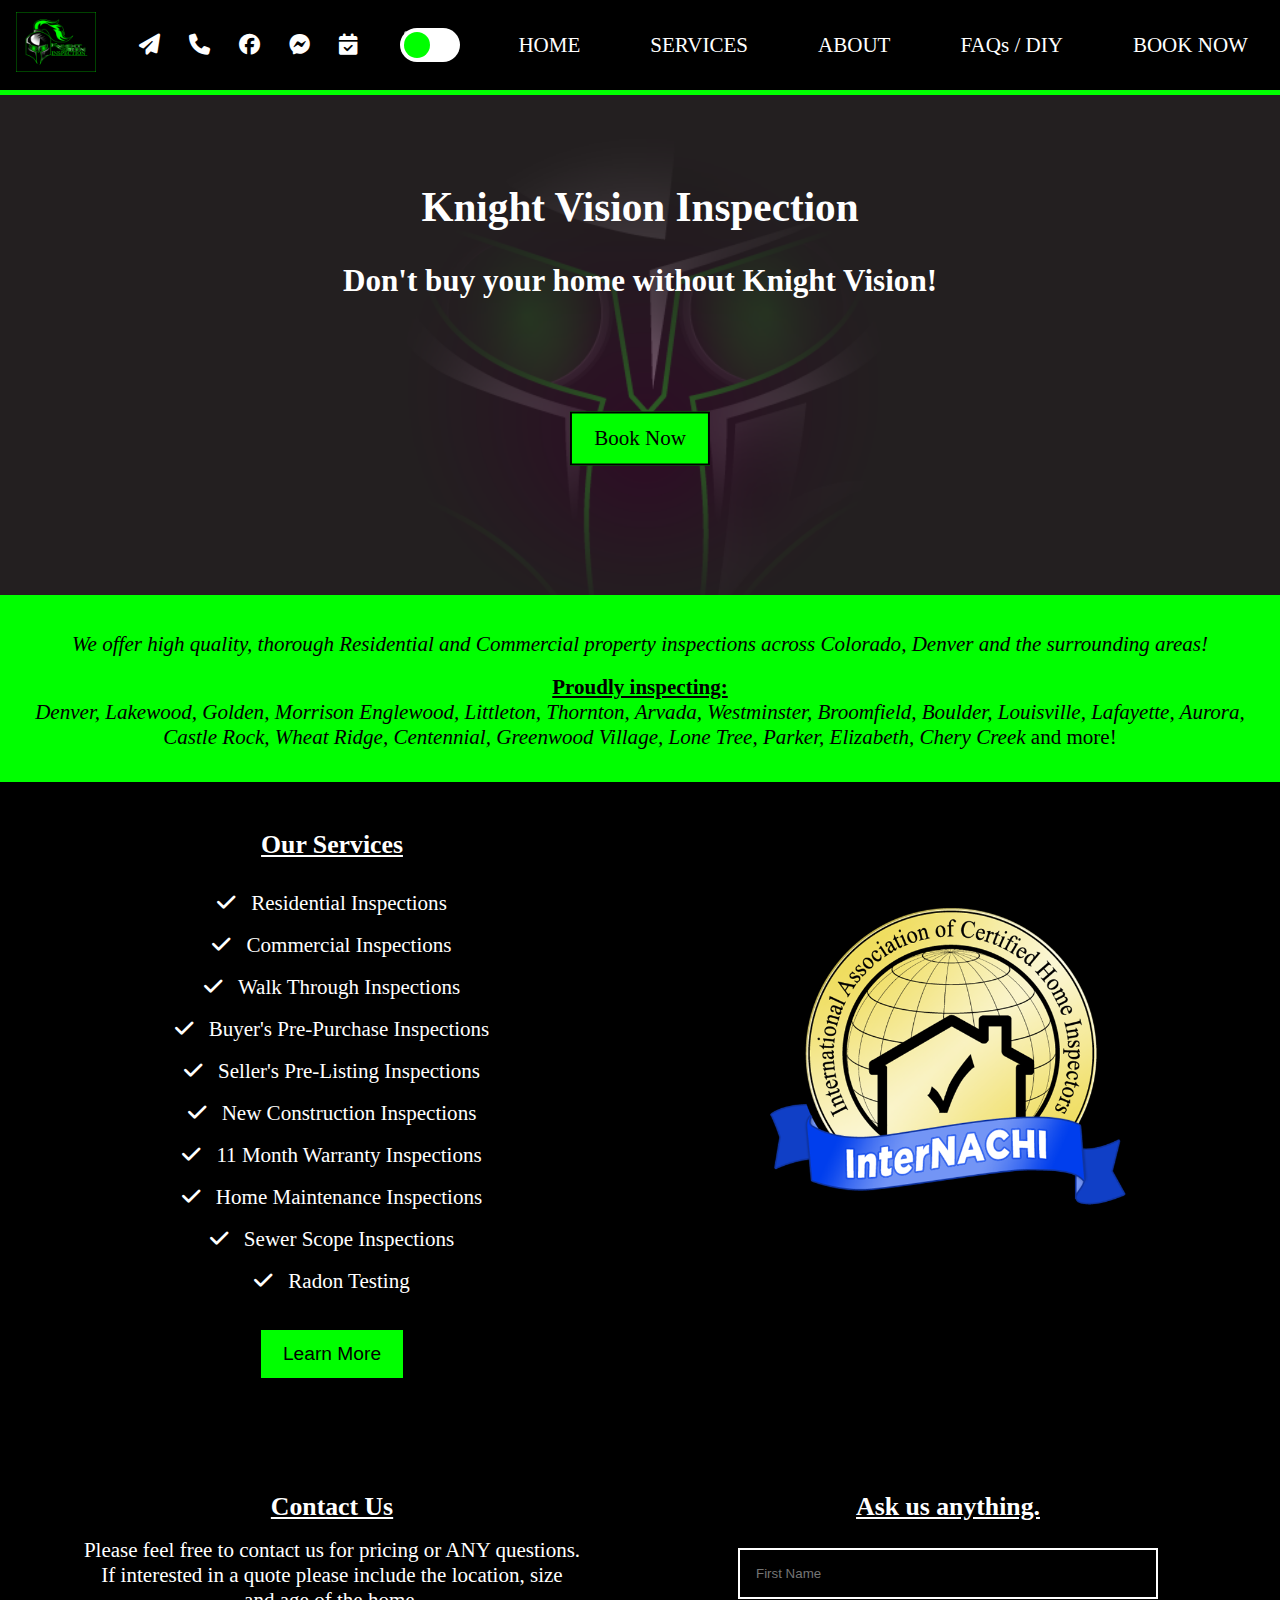
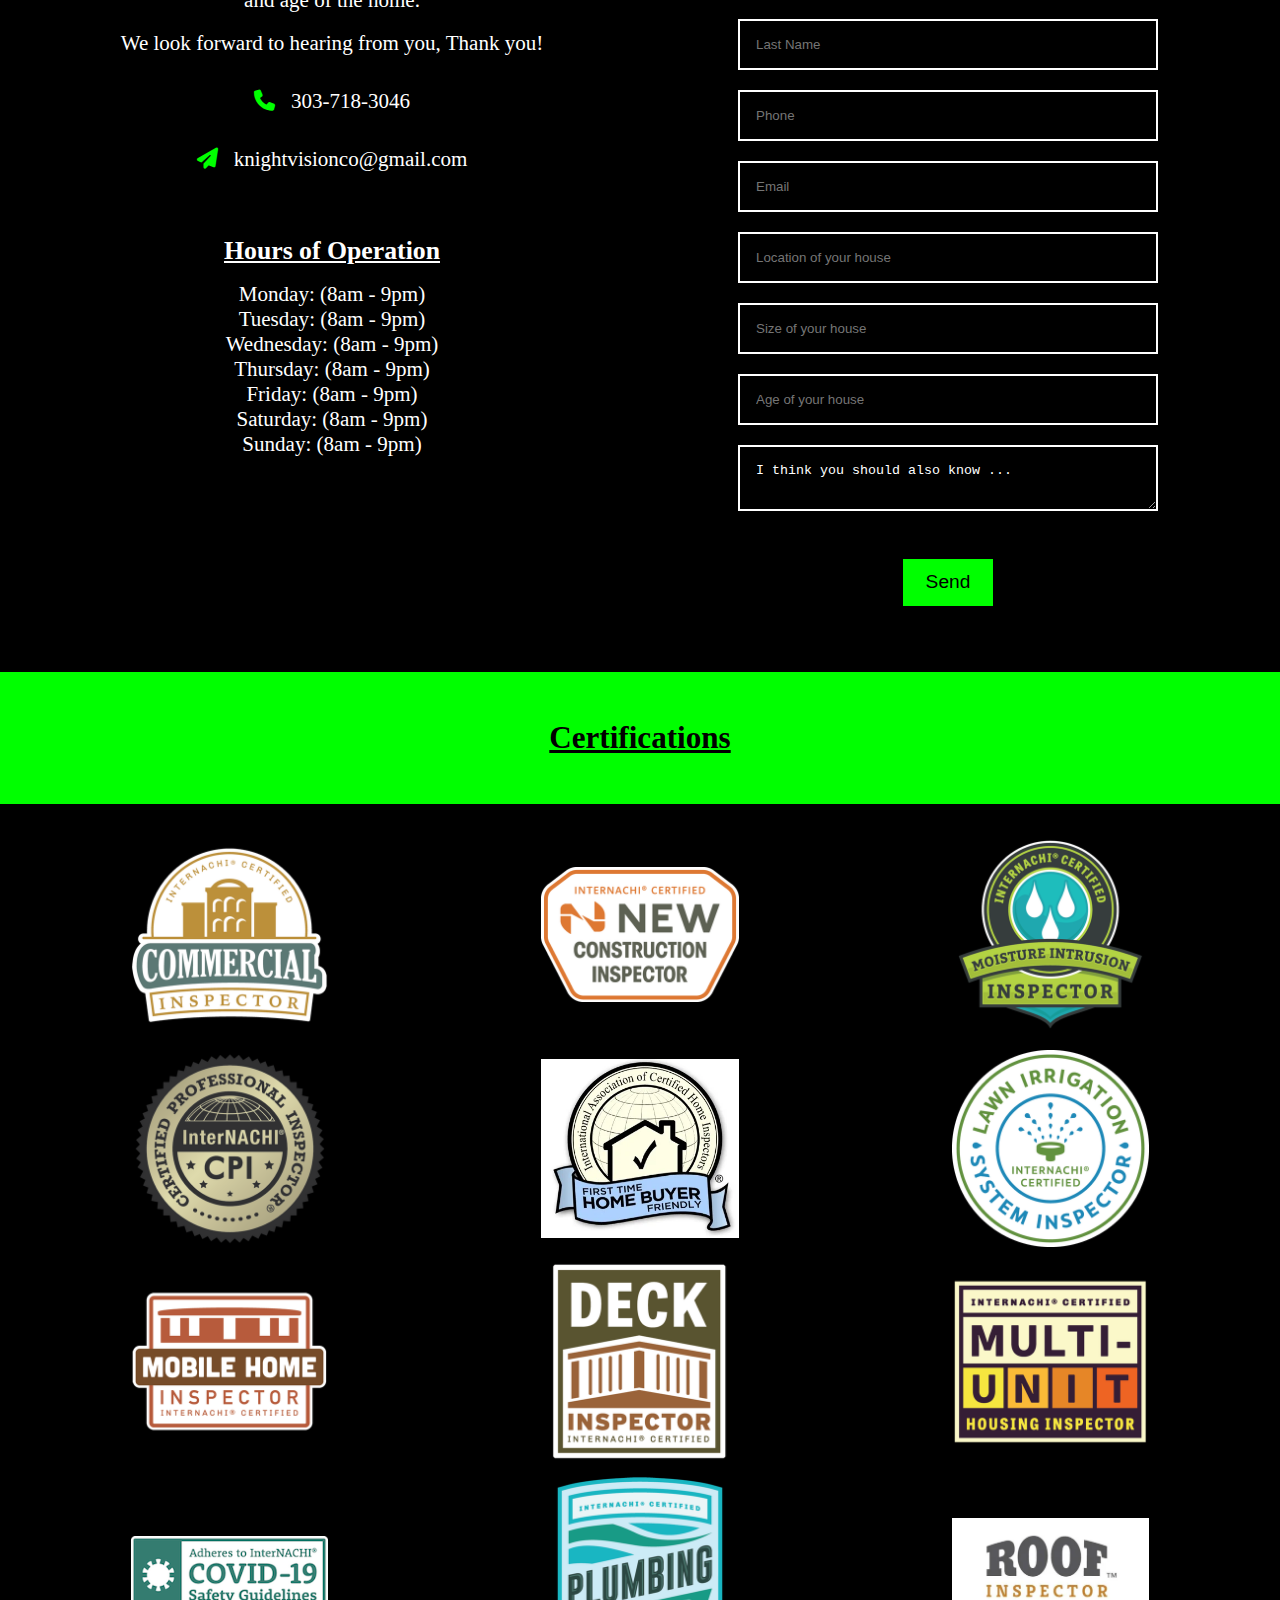
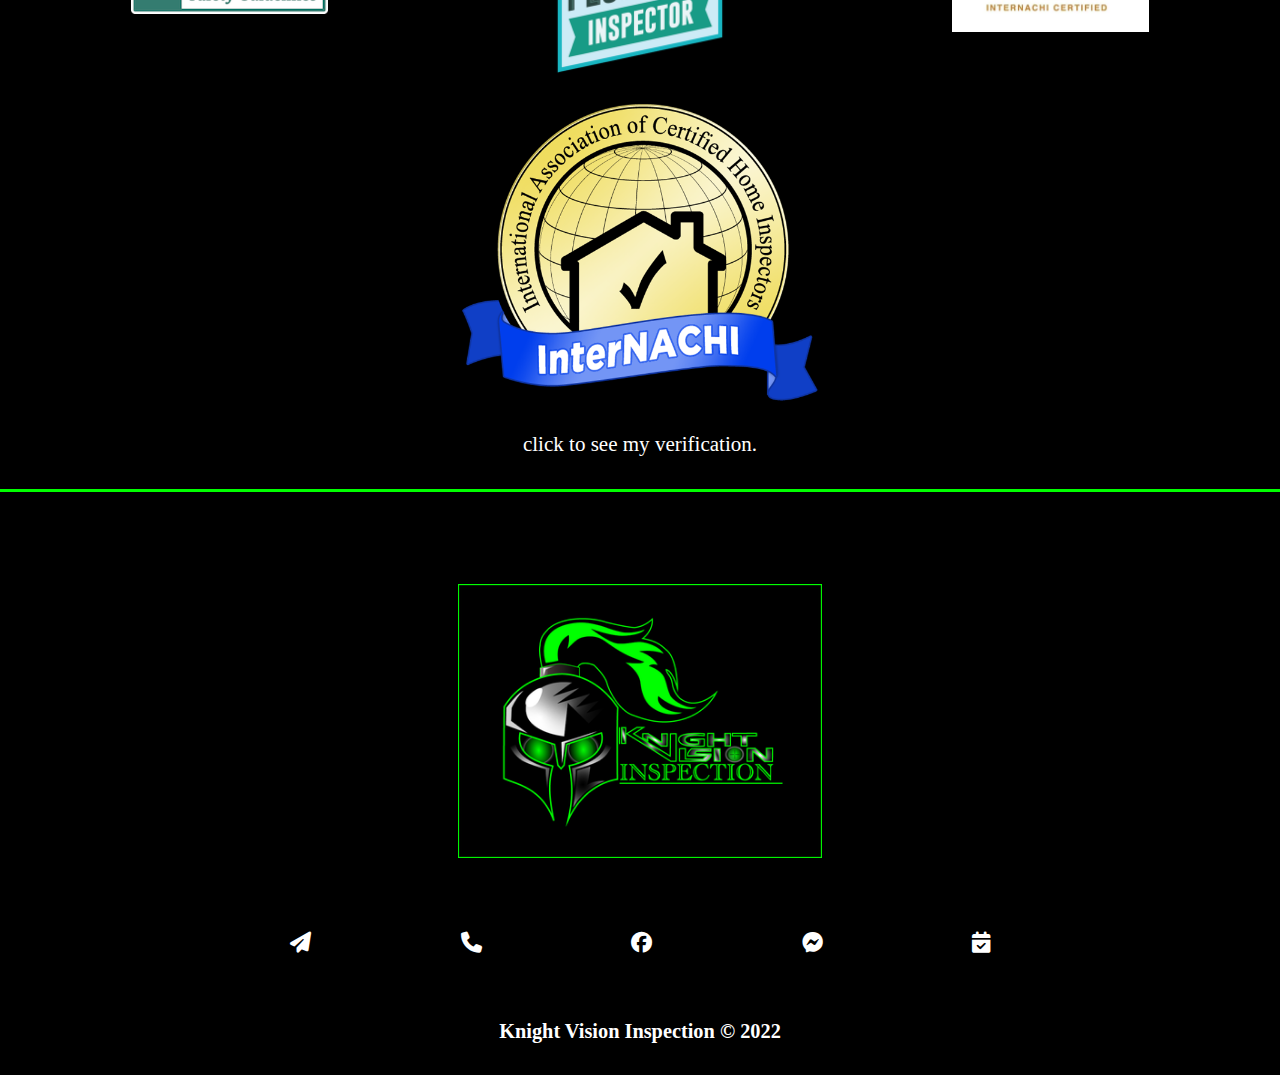
==== commit b7f7cd43: "clear" ====
--- a/index.html
+++ b/index.html
@@ -26,9 +26,10 @@
     <div class="page-body">
   
       <div id="banner" class="container">
-        <div class="banner-content flex1 center col tac">
-          <p>We offer high quality, thorough Residential and Commercial property inspections across Colorado, Denver and the surrounding areas!</p>
-          <p><strong>Proudly inspecting:</strong><br><em>Denver, Lakewood, Golden, Morrison Englewood, Littleton, Thornton, Arvada, Westminster, Broomfield, Boulder, Louisville, Lafayette, Aurora, Castle Rock, Wheat Ridge, Centennial, Greenwood Village, Lone Tree, Parker, Elizabeth, Chery Creek</em> and more! </p>
+        <div class="banner-content flex center col tac">
+          <p><em> We offer high quality, thorough Residential and Commercial property inspections across Colorado, Denver and the surrounding areas!</em></p>
+          <br>
+          <p><strong style="text-decoration: underline;">Proudly inspecting:</strong><br><em>Denver, Lakewood, Golden, Morrison Englewood, Littleton, Thornton, Arvada, Westminster, Broomfield, Boulder, Louisville, Lafayette, Aurora, Castle Rock, Wheat Ridge, Centennial, Greenwood Village, Lone Tree, Parker, Elizabeth, Chery Creek</em> and more! </p>
         </div>
       </div>
     
@@ -36,7 +37,7 @@
       <div id="intro-info" class=" container">
         <div class="flex2">
 
-          <div class="flex center col">
+          <div class="flex tac col">
             <h3 class="title">Our Services</h3>
 
             <div class="services-list">
@@ -48,16 +49,19 @@
               <p><i class="fa-solid fa-check"></i>New Construction Inspections</p>
               <p><i class="fa-solid fa-check"></i>11 Month Warranty Inspections</p>
               <p><i class="fa-solid fa-check"></i>Home Maintenance Inspections</p>
+              <p><i class="fa-solid fa-check"></i>Sewer Scope Inspections</p>
               <p><i class="fa-solid fa-check"></i>Radon Testing</p>
-              <p><i class="fa-solid fa-check"></i>Sewer Scope Inspections</p>
+            </div>
+            <div>
+              <button class="bk-btn btn"  href="./services.html">Learn More</button>
+
             </div>
             
  
-            <a class="bk-btn btn"  href="./services.html">Learn More</a>
           </div>
 
           <div class="flex center tac">
-            <a href="https://www.nachi.org/certified-inspectors/jeremy-knight-138145"><img src="./assets/images/nachi.webp" class="nachi-intro-image" alt="InterNACHI"></a>
+            <a href="https://www.nachi.org/certified-inspectors/jeremy-knight-138145"><img src="./assets/images/nachi.webp" class="nachi" alt="InterNACHI" style="margin-top: 80px;"></a>
           </div>
 
         </div>
@@ -73,14 +77,16 @@
               <p>If interested in a quote please include the location, size </br>and age of the home.</p>
               </br>
               <p>We look forward to hearing from you, Thank you!</p>
+              <br>
               <div class="contact-info">
                 <a href="tel:303-718-3046"><i class="fa-solid fa-phone  tooltip"><span class="tooltiptext">Phone</span></i>303-718-3046</a><br/>
               </br>
                 <a href="mailto:knightvisionco@gmail.com"><i class="fa-solid fa-paper-plane  tooltip"><span class="tooltiptext">Mail</span></i>knightvisionco@gmail.com</a>
               </div>
             </div>
+            <h3 class="title" style="margin-top:4rem;">Hours of Operation</h3>
+
             <div class="hours">
-              <h3 class="title">Hours of Operation</h3>
               <p> Monday: (8am - 9pm)</p>
               <p> Tuesday: (8am - 9pm)</p>
               <p> Wednesday: (8am - 9pm)</p>
@@ -91,7 +97,7 @@
             </div>
           </div>
 
-          <div class="flex center col">
+          <div class="flex1 tac col">
             <h3 class="title">Ask us anything.</h3>
 
             <form action="https://formsubmit.co/knightvisionco@gmail.com" class="contact-form" method="POST">
@@ -133,7 +139,7 @@
       </div>
 
 
-      <div id="certifications" class="container flex1 col">
+      <div id="certifications" class="container flex col">
         <h2 class="title tac">Certifications</h2>              
       </div>
 
@@ -178,7 +184,7 @@
           </div>
 
           <div class="center special tac flex col">
-            <a href="https://www.nachi.org/certified-inspectors/jeremy-knight-138145"><img src="./assets/images/nachi.webp" alt="certification"></a>
+            <a href="https://www.nachi.org/certified-inspectors/jeremy-knight-138145"><img class="nachi" src="./assets/images/nachi.webp" alt="certification"></a>
             <br>
             <a href="https://www.nachi.org/certified-inspectors/jeremy-knight-138145"><p>click to see my verification.</p></a>
           </div>
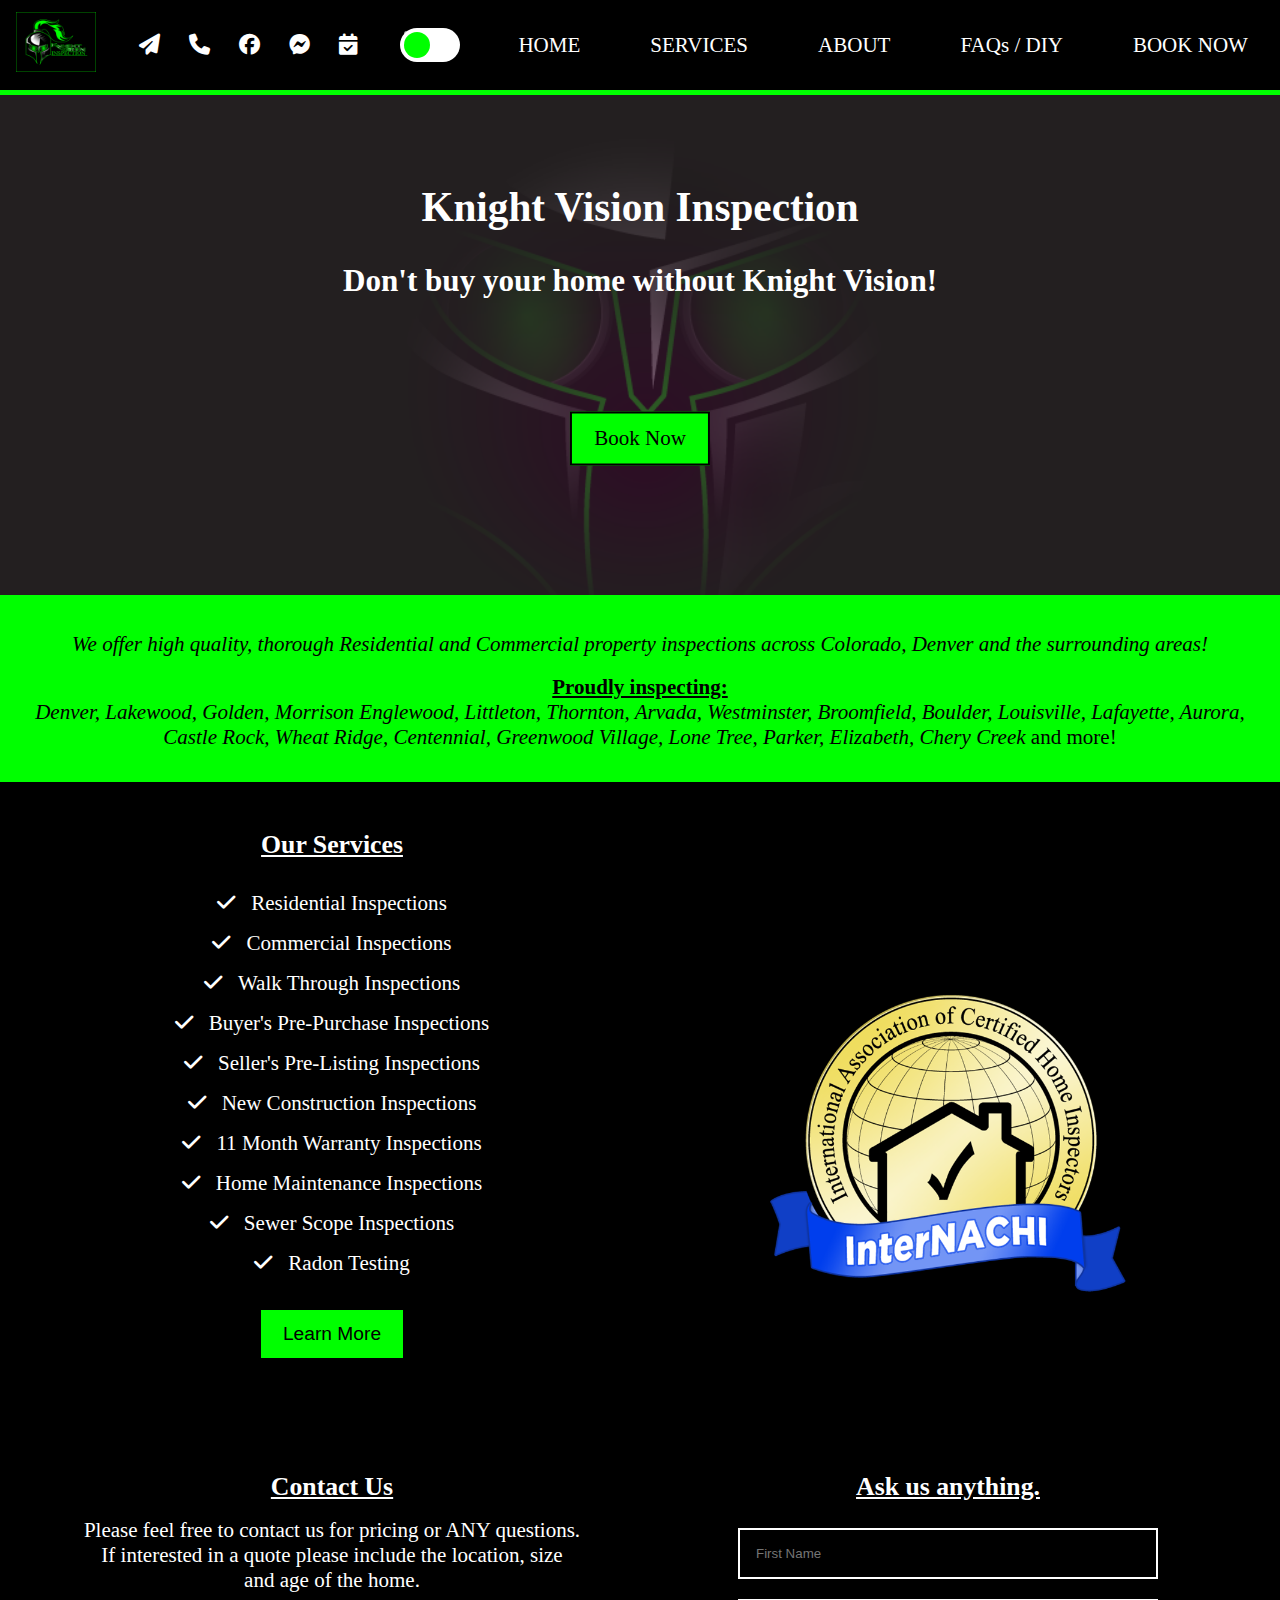
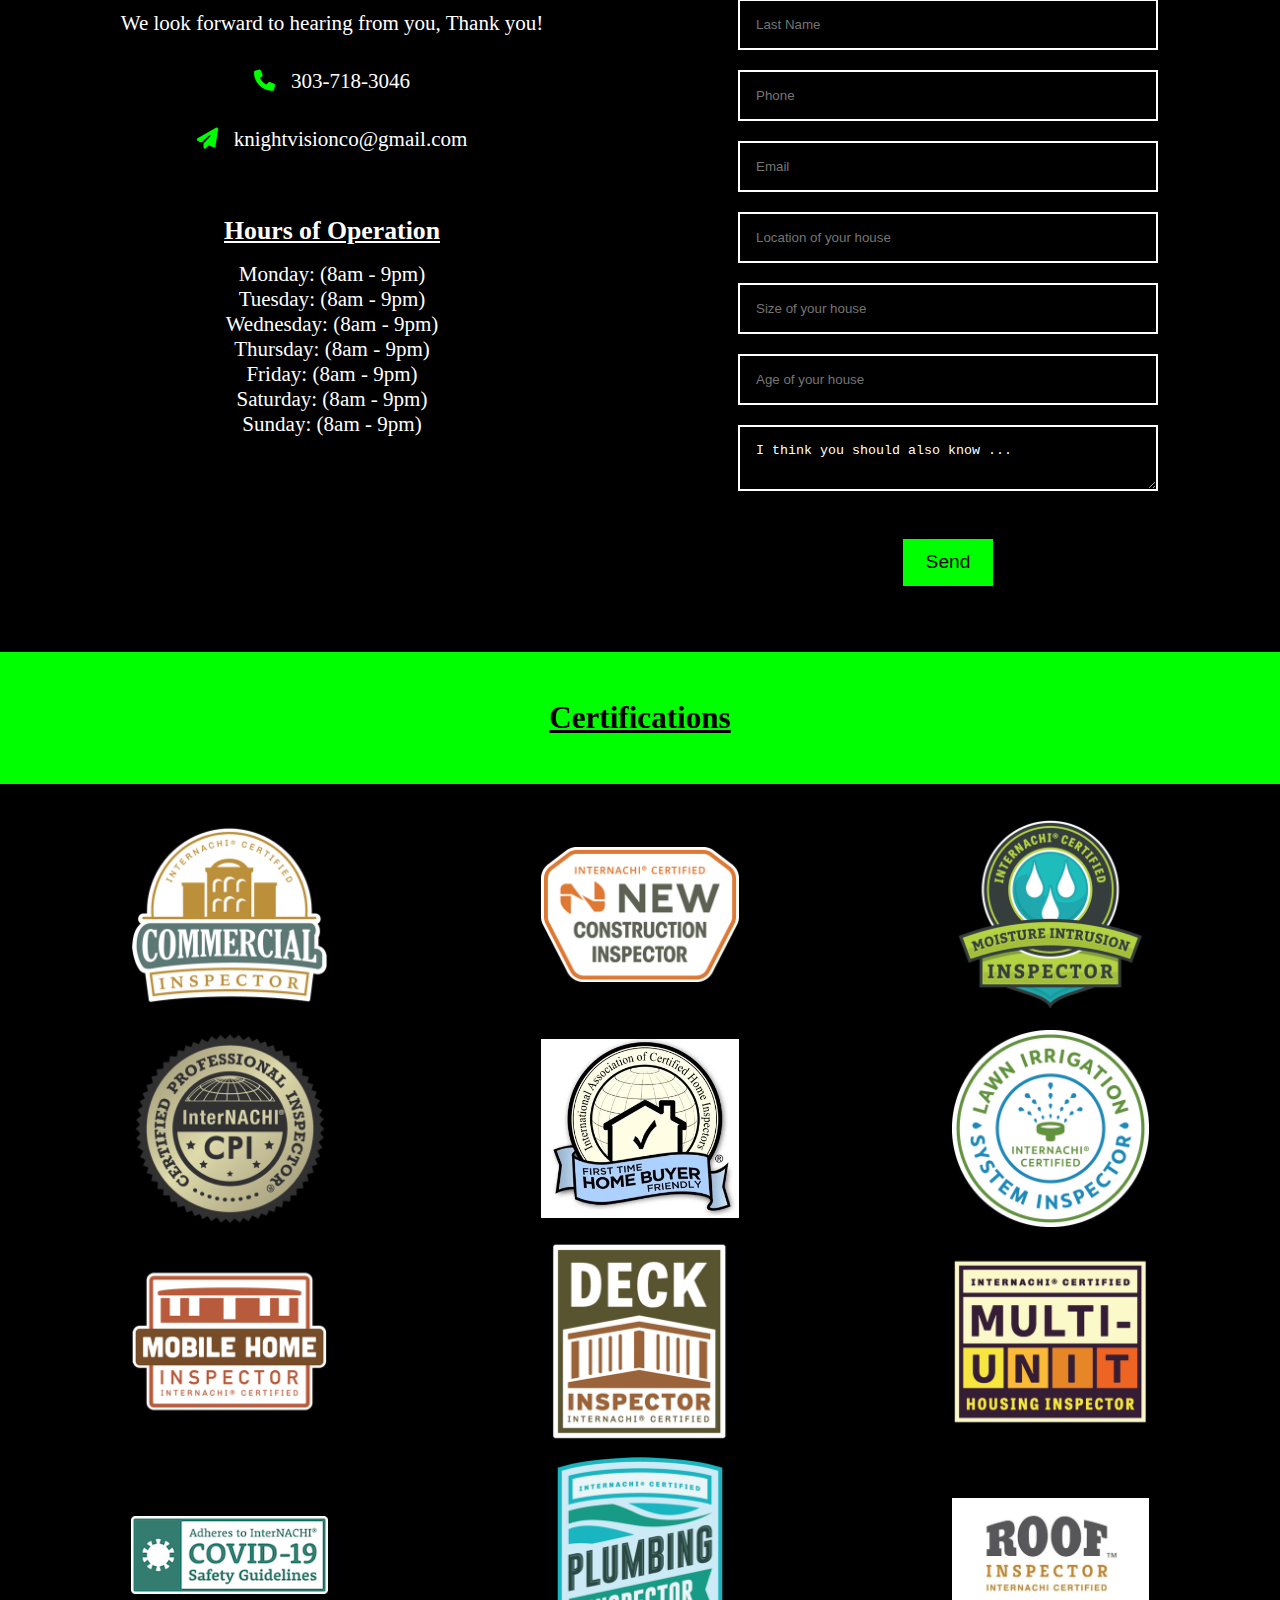
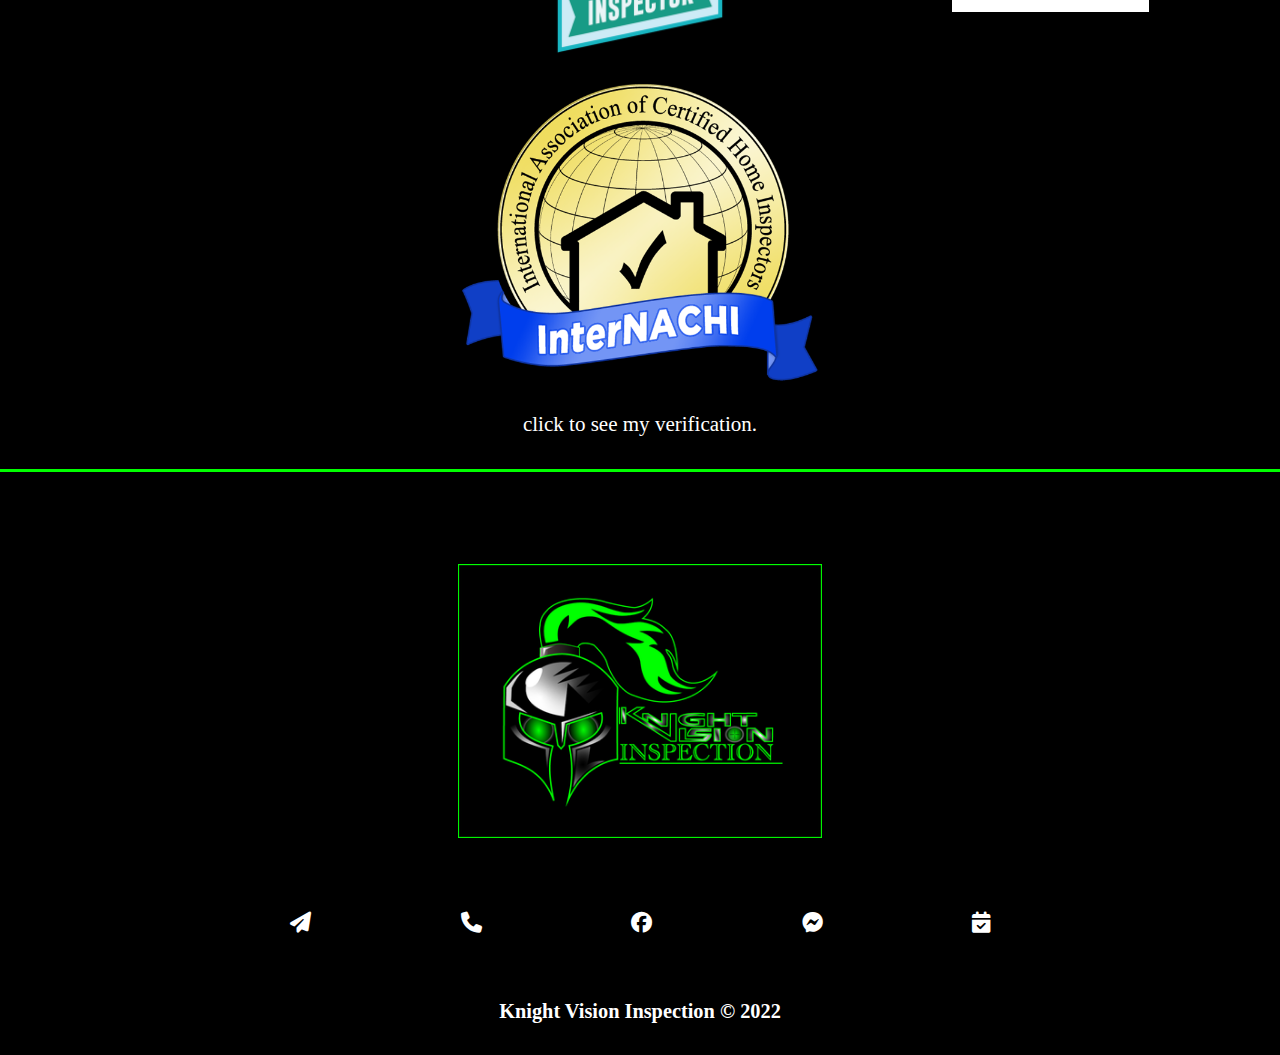
==== commit 6ca5ab8a: "workin it" ====
--- a/index.html
+++ b/index.html
@@ -54,7 +54,6 @@
             </div>
             <div>
               <button class="bk-btn btn"  href="./services.html">Learn More</button>
-
             </div>
             
  
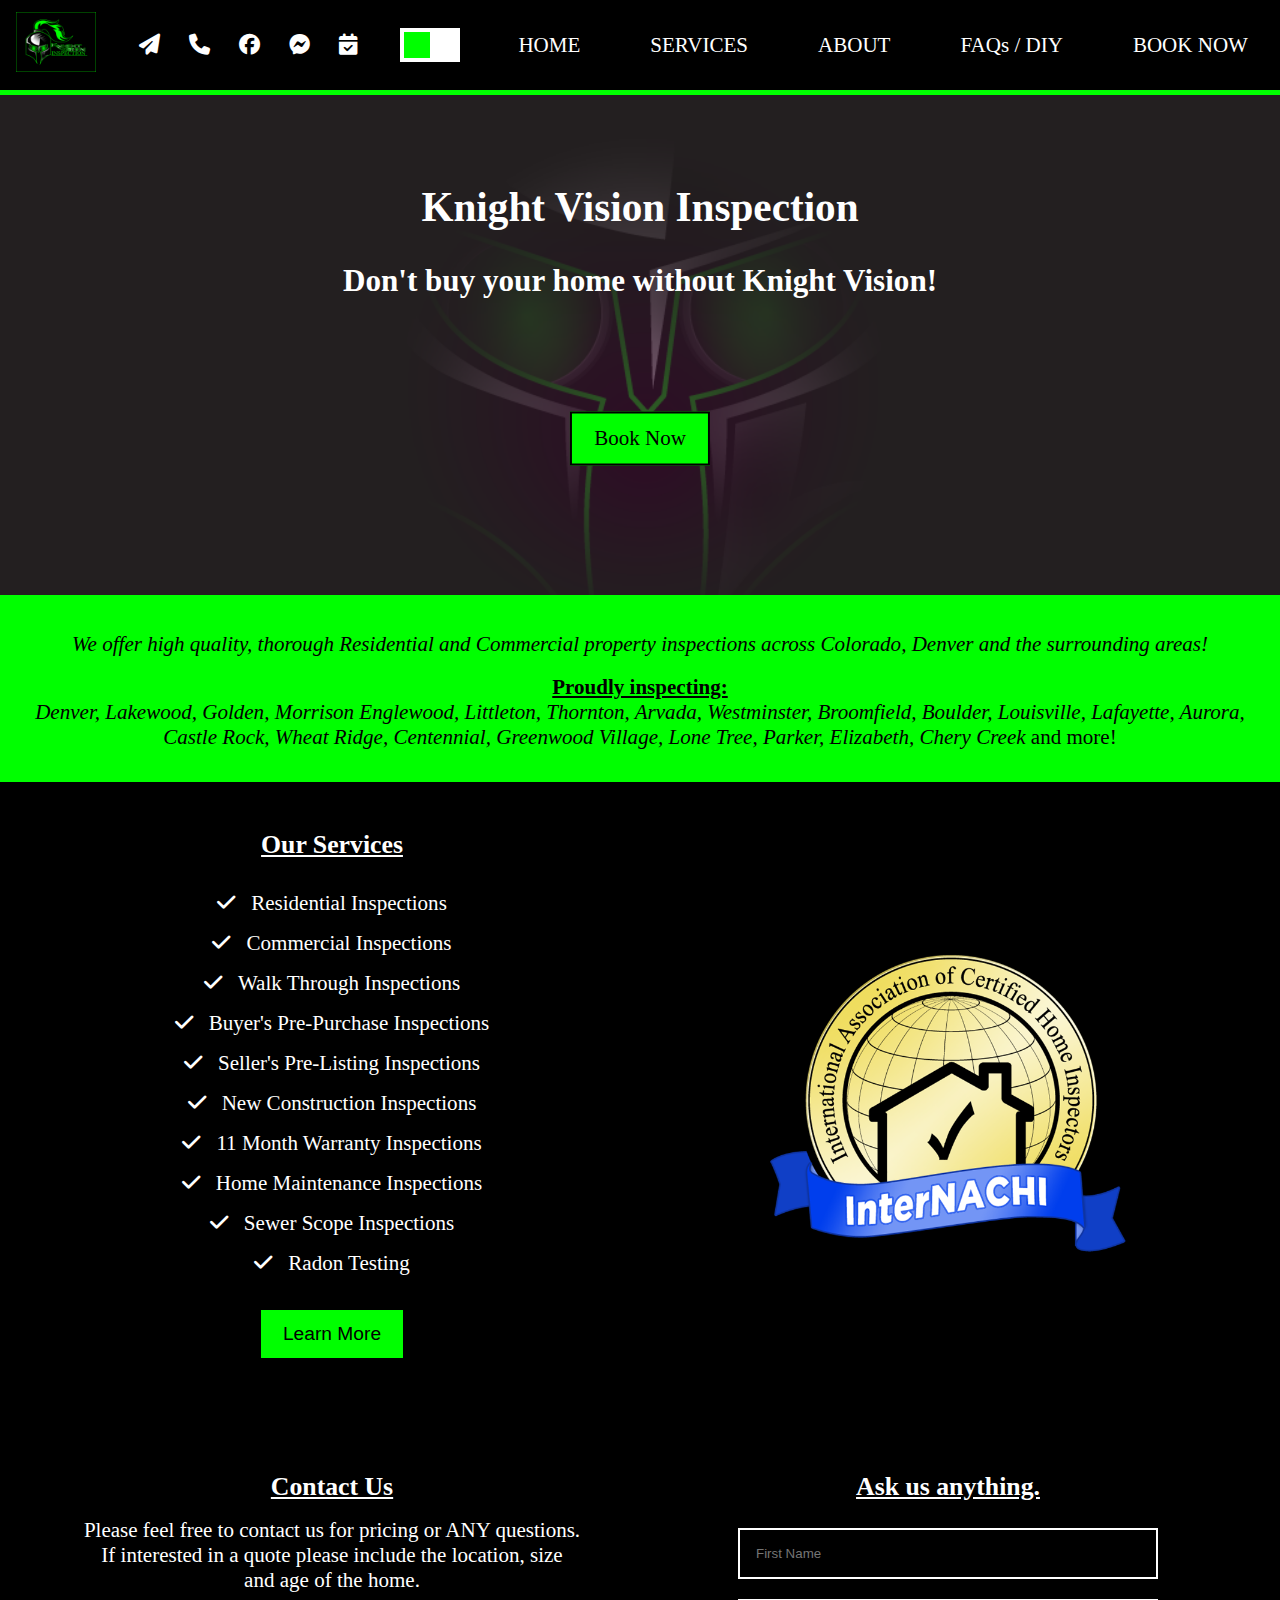
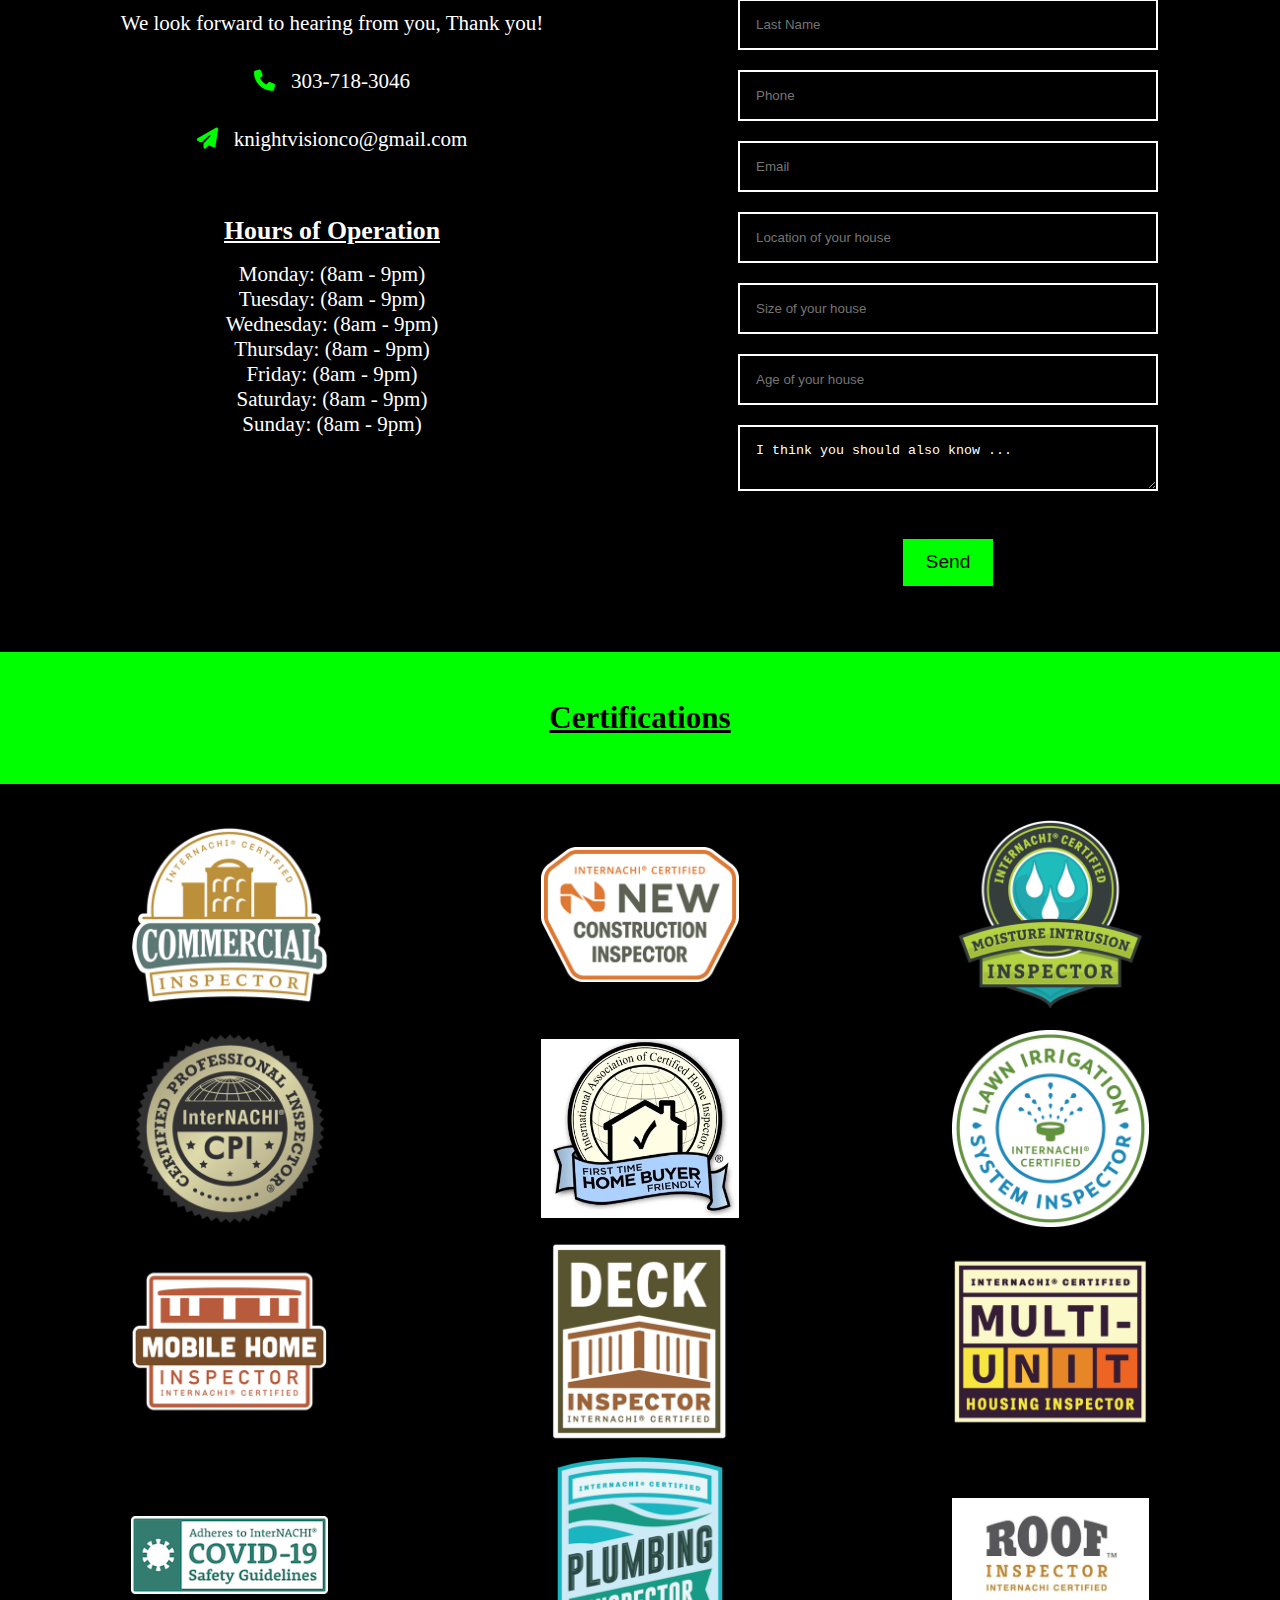
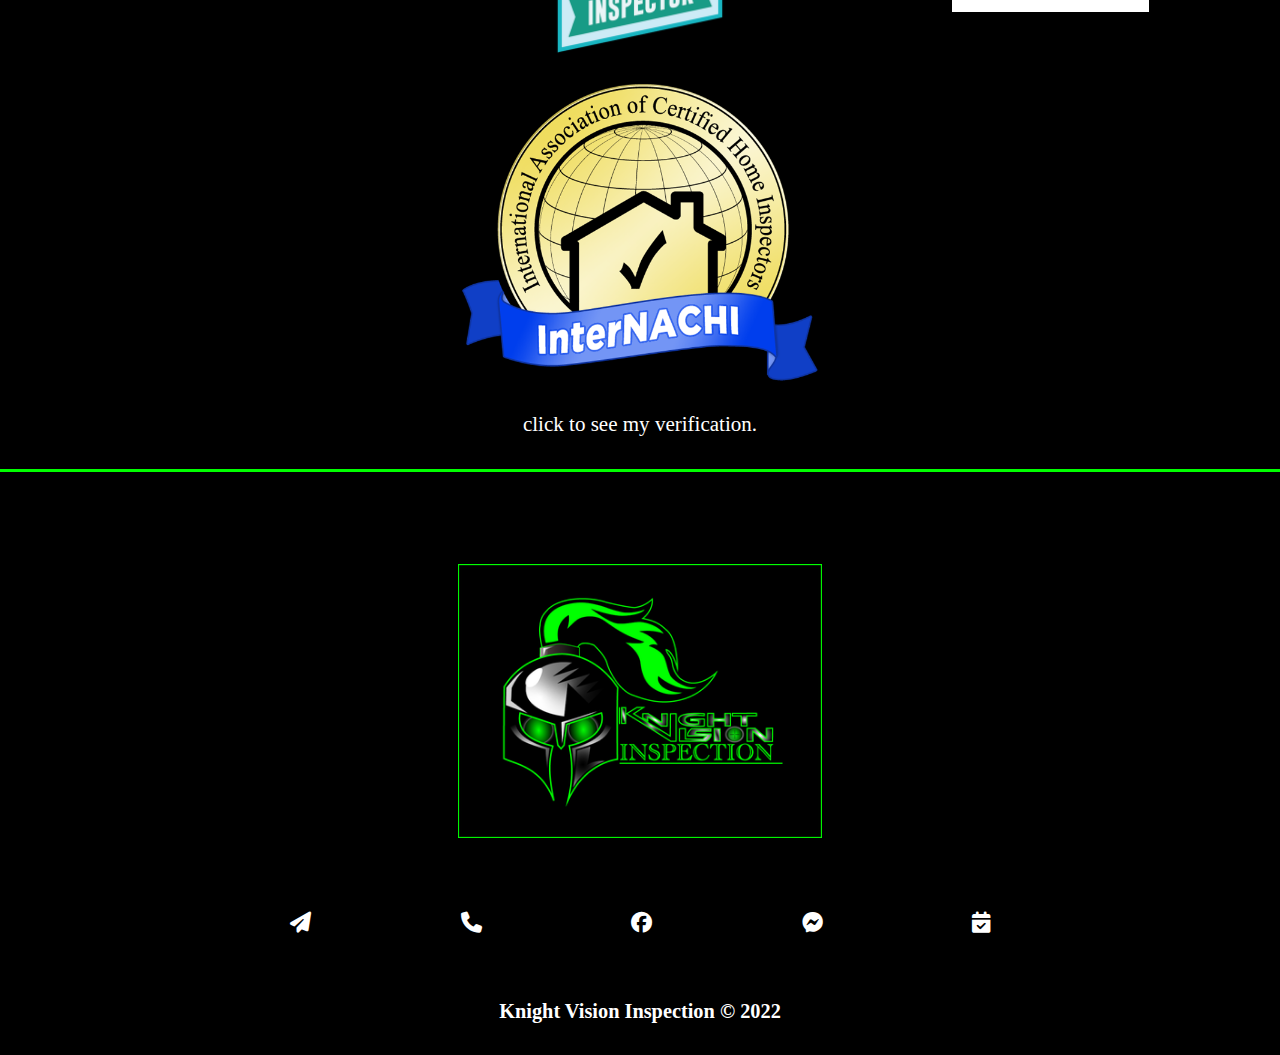
==== commit 3e6ae3be: "real feelings" ====
--- a/index.html
+++ b/index.html
@@ -60,7 +60,7 @@
           </div>
 
           <div class="flex center tac">
-            <a href="https://www.nachi.org/certified-inspectors/jeremy-knight-138145"><img src="./assets/images/nachi.webp" class="nachi" alt="InterNACHI" style="margin-top: 80px;"></a>
+            <a href="https://www.nachi.org/certified-inspectors/jeremy-knight-138145"><img src="./assets/images/nachi.webp" class="nachi" alt="InterNACHI"></a>
           </div>
 
         </div>
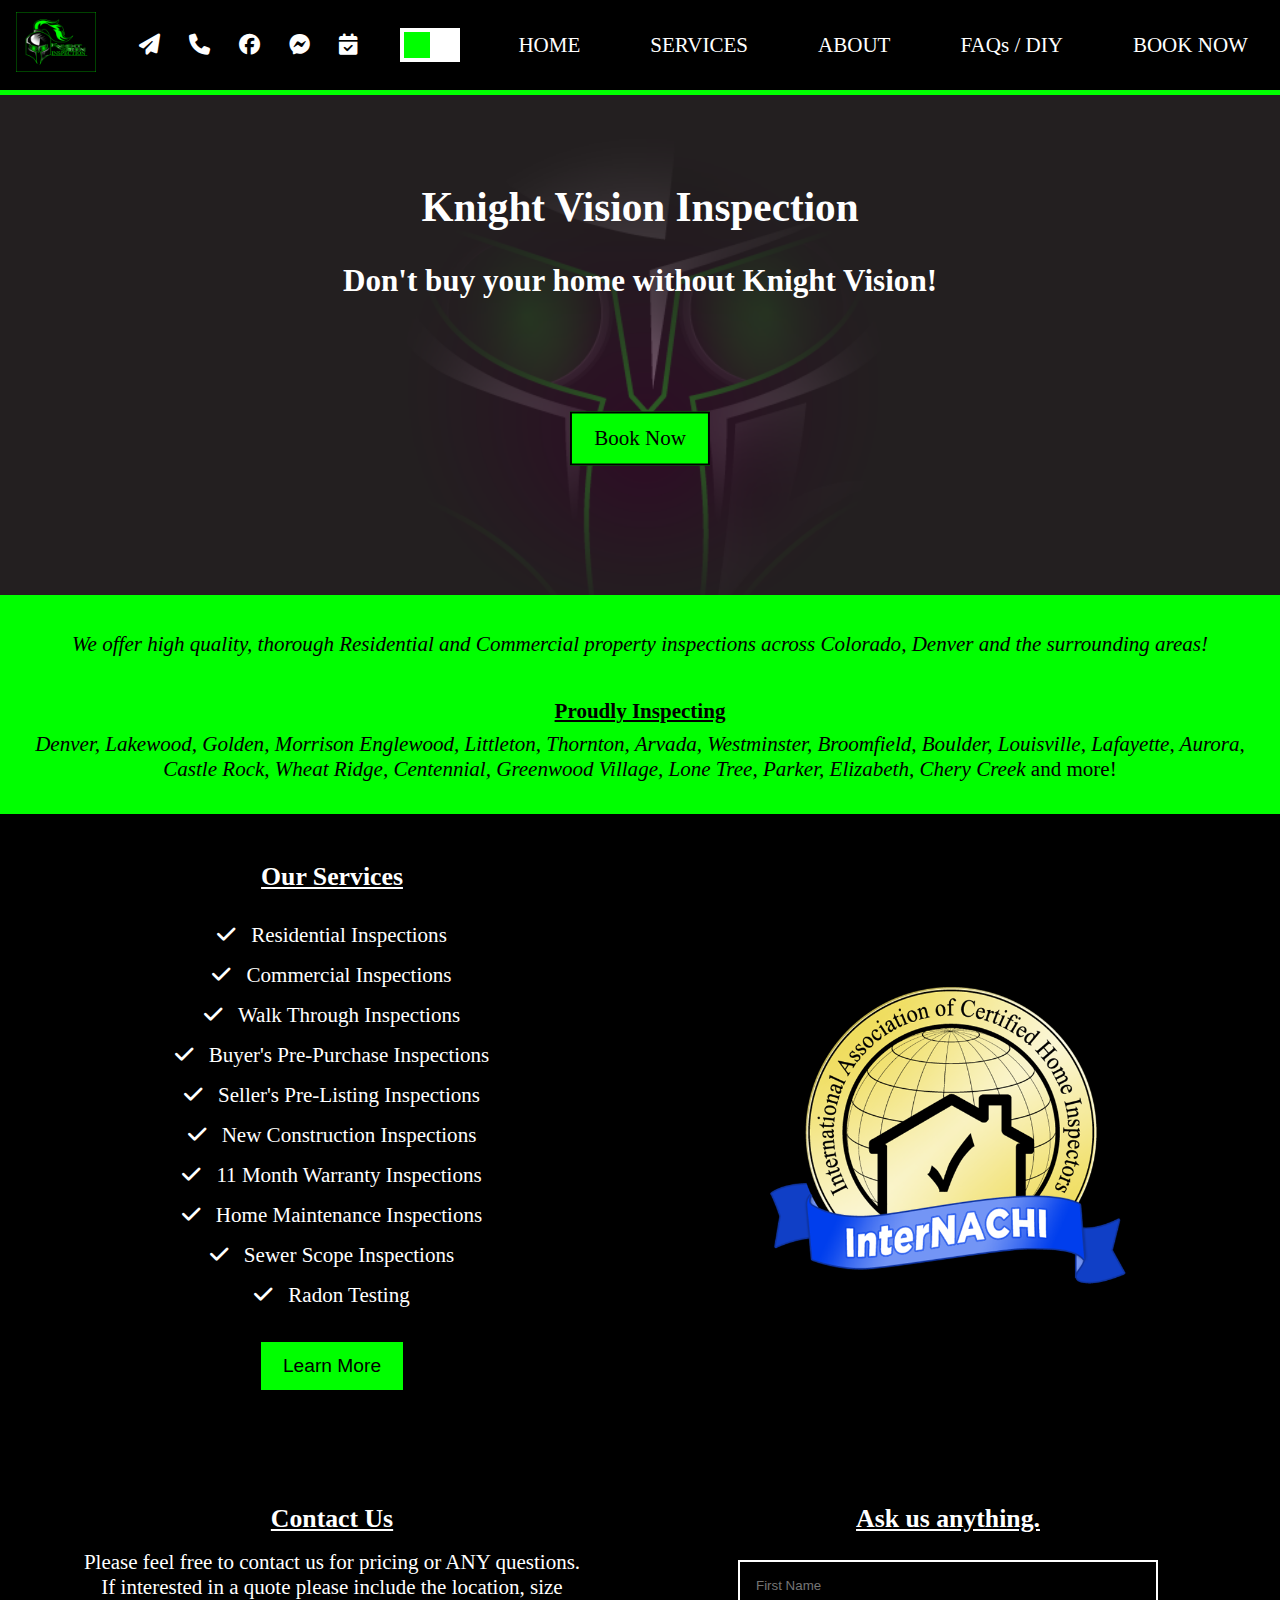
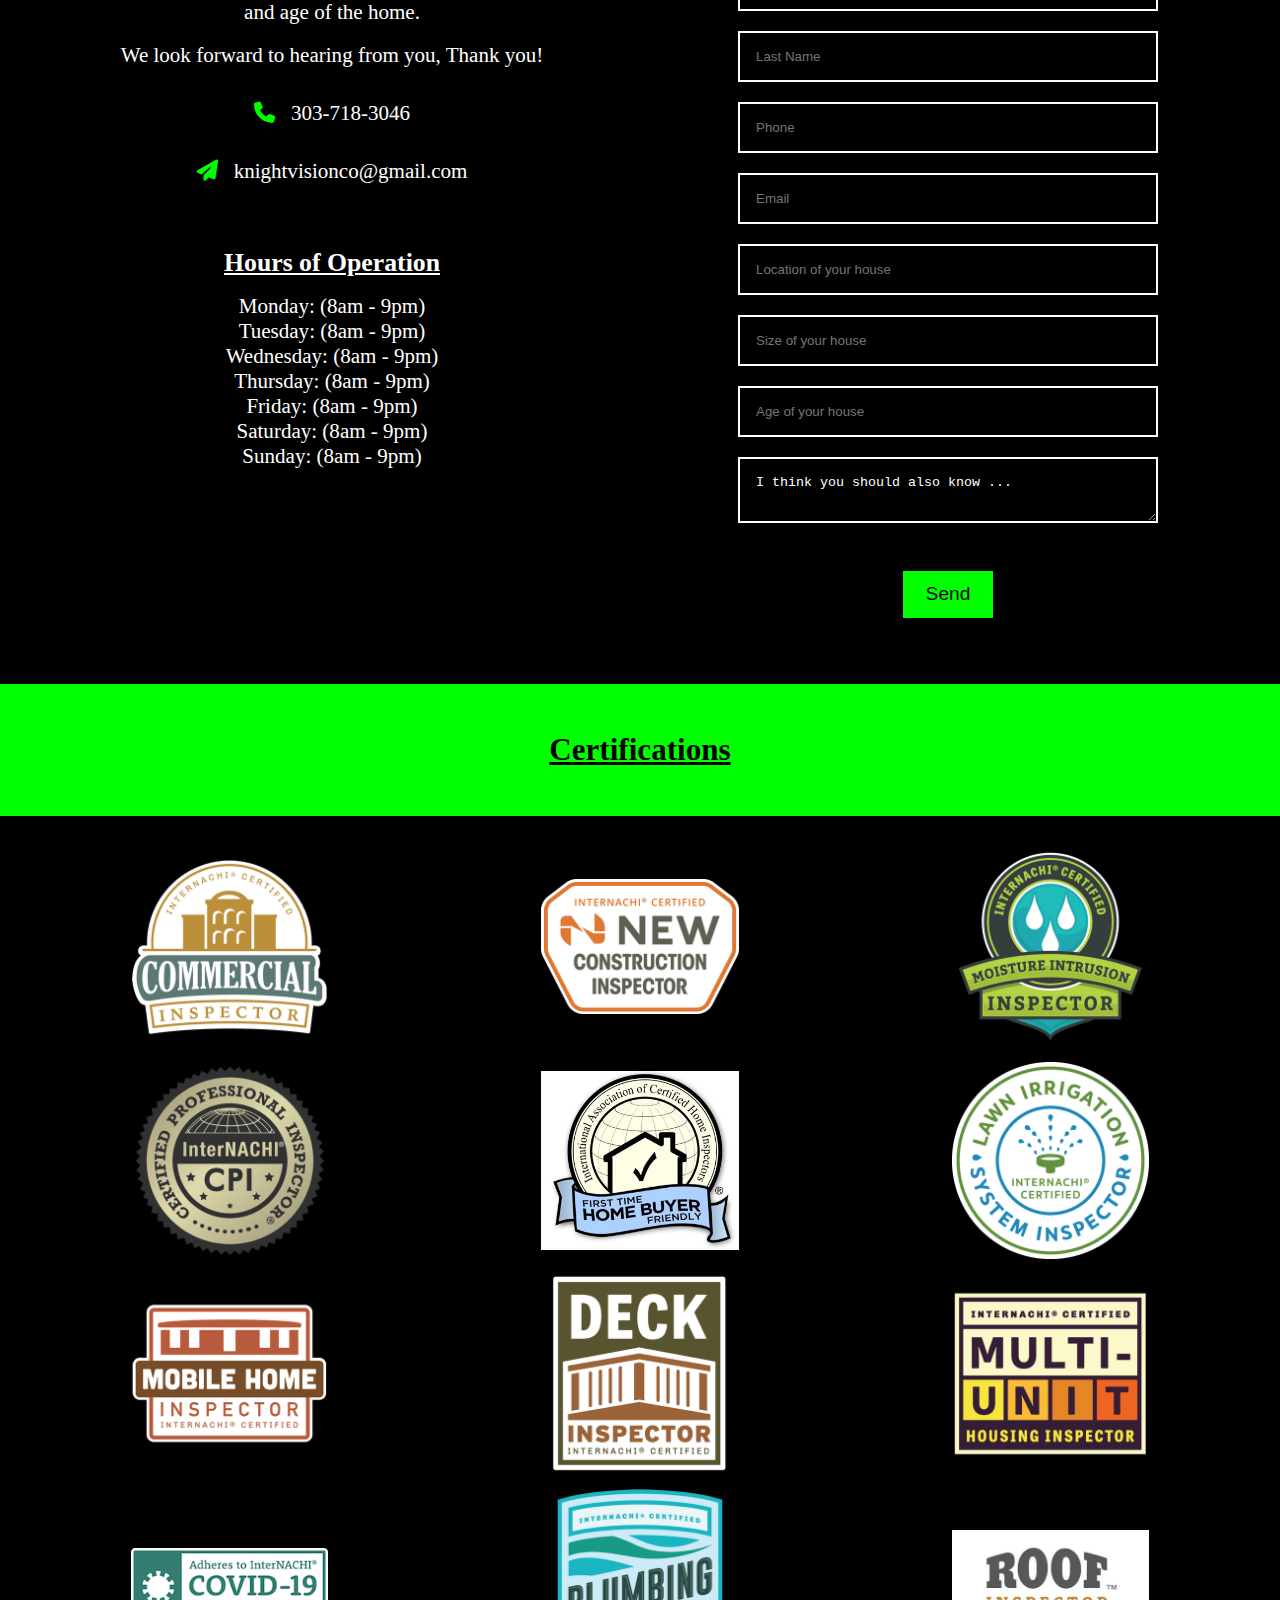
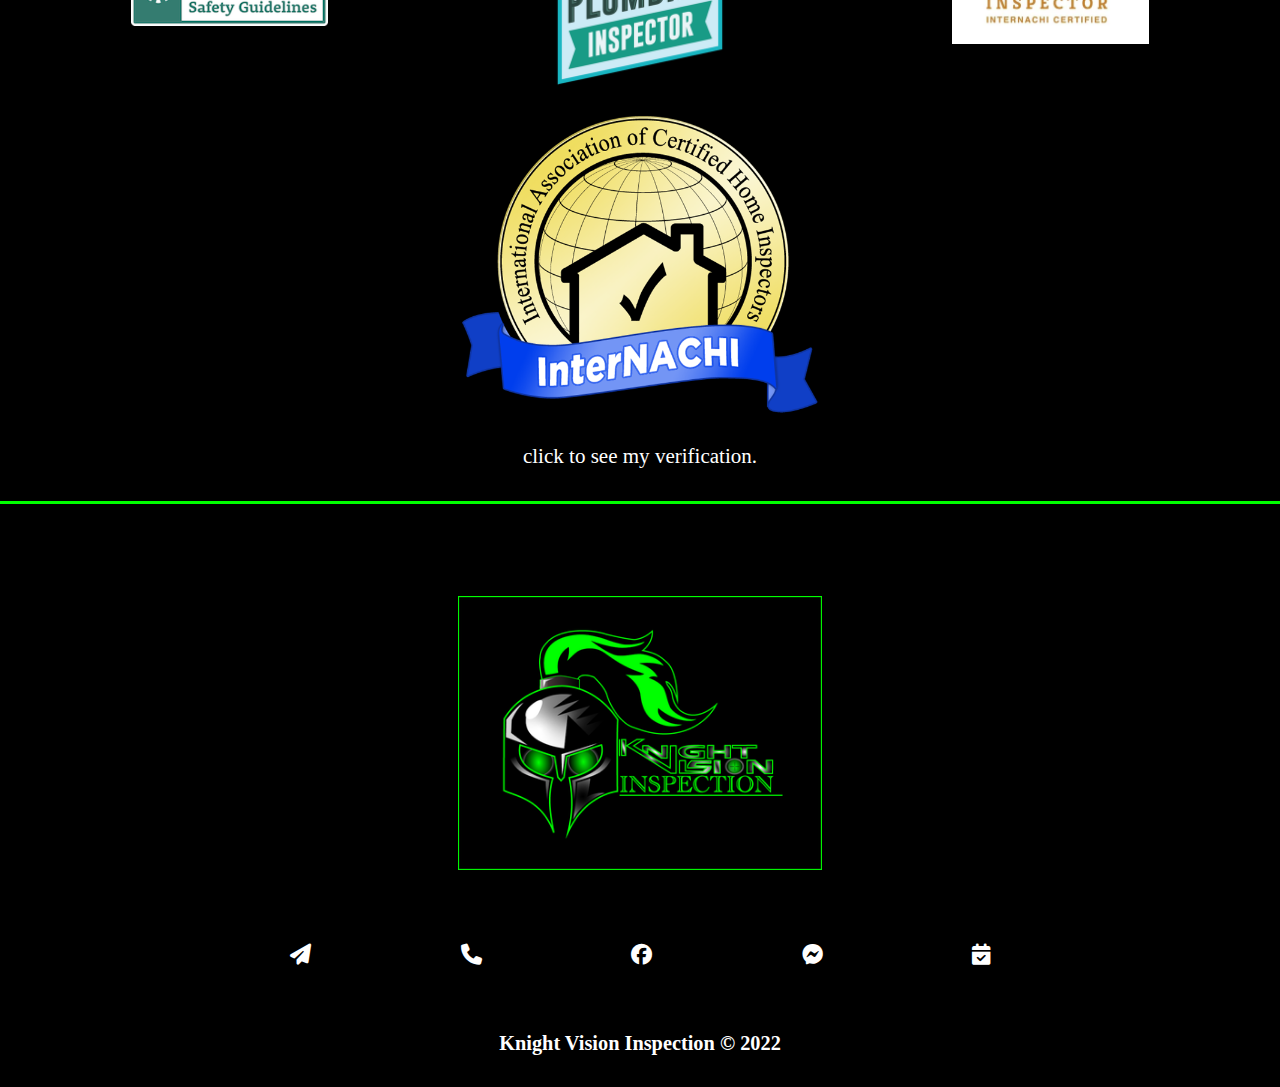
==== commit 1190c1af: "now big whap" ====
--- a/index.html
+++ b/index.html
@@ -17,7 +17,7 @@
     <div class="hero-image">
       <div class="hero-text tac">
           <h1>Knight Vision Inspection</h1>
-          <h2></i>Don't buy your home without Knight Vision!</h2>
+          <h2>Don't buy your home without Knight Vision!</h2>
           <a href="https://square.site/book/L98NPR7TF8NX2/knight-vision-inspection" class="bk-btn btn">Book Now</a>
       </div>
     </div> 
@@ -29,7 +29,9 @@
         <div class="banner-content flex center col tac">
           <p><em> We offer high quality, thorough Residential and Commercial property inspections across Colorado, Denver and the surrounding areas!</em></p>
           <br>
-          <p><strong style="text-decoration: underline;">Proudly inspecting:</strong><br><em>Denver, Lakewood, Golden, Morrison Englewood, Littleton, Thornton, Arvada, Westminster, Broomfield, Boulder, Louisville, Lafayette, Aurora, Castle Rock, Wheat Ridge, Centennial, Greenwood Village, Lone Tree, Parker, Elizabeth, Chery Creek</em> and more! </p>
+          <p>
+          <p class="strong">Proudly Inspecting</p>
+          <p><em>Denver, Lakewood, Golden, Morrison Englewood, Littleton, Thornton, Arvada, Westminster, Broomfield, Boulder, Louisville, Lafayette, Aurora, Castle Rock, Wheat Ridge, Centennial, Greenwood Village, Lone Tree, Parker, Elizabeth, Chery Creek</em> and more! </p>
         </div>
       </div>
     
@@ -183,7 +185,7 @@
           </div>
 
           <div class="center special tac flex col">
-            <a href="https://www.nachi.org/certified-inspectors/jeremy-knight-138145"><img class="nachi" src="./assets/images/nachi.webp" alt="certification"></a>
+            <a href="https://www.nachi.org/certified-inspectors/jeremy-knight-138145"><img class="nachi nf" src="./assets/images/nachi.webp" alt="certification"></a>
             <br>
             <a href="https://www.nachi.org/certified-inspectors/jeremy-knight-138145"><p>click to see my verification.</p></a>
           </div>
